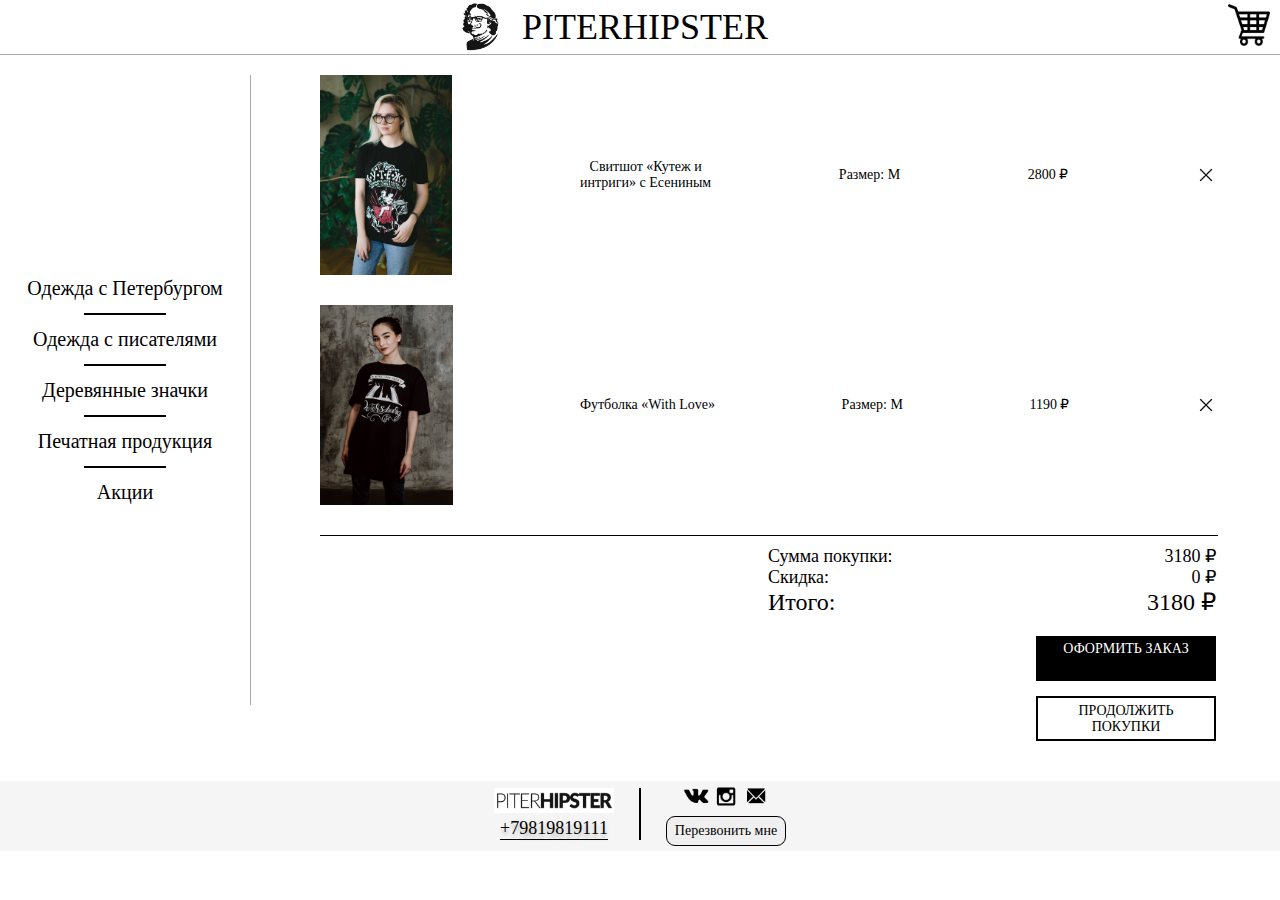
==== basket.html @ 9ec1bb3a "Загрузили файлы" ====
<!DOCTYPE html>
<html lang="ru">

  <head>
    <meta charset="utf-8">
    <meta name="viewport" content="width=device-width, initial-scale=1">
    <title>A+</title>
    
    <link rel="stylesheet" href="css/style_basket.css">
      <style>
            em { display: none; }
          body { background: url(img/desk.jpg) no-repeat;
               -moz-background-size: 100%; /* Firefox 3.6+ */
               -webkit-background-size: 100%; /* Safari 3.1+ и Chrome 4.0+ */
               -o-background-size: 100%; /* Opera 9.6+ */
               background-size: 100%; /* Современные браузеры */}
         
        </style>
  </head>
    <body>
        <header class="header">
            <div class="slide-win"><img src="image/Burger.png"></div>
            <div class="header__logo logo">
                <img src="image/photo_2019-10-30_20-50-35.jpg">
                <a class="need" href="index.html">PITER<p>HIPSTER</p></a>
            </div>
            <a href="basket.html" class="basket"><img src="image/shopping109.png"></a>
        </header>
        <article class="main">
            <div class="left-categories" id="left-categories">
                <nav class="fixed">
                    <div>
                        <a href="">Одежда с Петербургом</a>
                        <hr align="centre" width="80" size="2" color="black">
                        <a href="">Одежда с писателями</a>
                        <hr align="centre" width="80" size="2" color="black">
                        <a href="">Деревянные значки</a>
                        <hr align="centre" width="80" size="2" color="black">
                        <a href="">Печатная продукция</a>
                        <hr align="centre" width="80" size="2" color="black">
                        <a href="">Акции</a>
                    </div>
                </nav>
            </div>
            
        </article>
        <article class="main123">
            <div class="content">
                <div class="content__choice1 product_info">
                    <img src="image/top/_owpGHUhbQY.jpg">
                    <p id="product_name_1">Свитшот «Кутеж и <br> интриги» с Есениным</p>
                    <p id="product_size_1">Размер: M</p>
                    <p class="price" id="product_price_1">2800 ₽</p>
                    <div class="close_icon"><img src="image/close-icon.png"></div>
                </div>
                <div class="content__choice2 product_info">
                    <img src="image/top/JgRy_iKVtv4.jpg">
                    <p id="product_name_2">Футболка «With Love»</p>
                    <p id="product_size_2">Размер: M</p>
                    <p class="price" id="product_price_2">1190 ₽</p>
                    <div class="close_icon"><img src="image/close-icon.png"></div>    
                </div>
                <!--<div class="content__choice3 product_info"></div>
                <div class="content__choice4 product_info"></div>
                <div class="content__choice5 product_info"></div>
                <div class="content__choice6 product_info"></div>
                <div class="content__choice7 product_info"></div> -->
                <hr align="center" width="100%" size="1px" color="black">
                <div class="content__total">
                    <div class="content__sum">
                        <p>Сумма покупки:</p>
                        <p>3180 ₽</p>
                    </div>
                    <div class="content__discount">
                        <p>Скидка:</p>
                        <p>0 ₽</p>
                    </div>
                    <div class="content__finish">
                        <p>Итого:</p>
                        <p>3180 ₽</p>
                    </div>
                    <div class="order">
                        <button>ОФОРМИТЬ ЗАКАЗ</button>
                    </div>
                    <a href="indexV2.html" class="back">
                        <button>ПРОДОЛЖИТЬ ПОКУПКИ</button>
                    </a>
                </div>
            </div>
        </article>
            
            
        <article class="bottom">
            <div class="bottom__container">
                <div class="bottom__logo">
                    <div class="bottom__tel">
                        <img src="image/logo%20(1).png">
                        <span>+79819819111</span>
                    </div>
                    
                    <div class="contact-us">
                        <div>
                            <img src="image/2%201.png">
                            <img class="insta" src="image/insta%201.png">
                            <img src="image/1%20992.png">
                        </div>
                        <button href="#call">Перезвонить мне</button>
                    </div>
                </div>
            </div>
        </article>
         <script>
        const tmp = document.querySelector('.slide-win');
        tmp.addEventListener('click', function() {
            console.log('click!!!');
            const sidebar = document.querySelector('.left-categories');
            if(sidebar.classList.contains('show')) {
                sidebar.classList.remove('show');
            } else {
                sidebar.classList.add('show');
            }
            console.log(sidebar);
        })
        console.log('test', tmp);
      </script>  
    </body>
</html>
---- css/style_basket.css ----
* {
  padding: 0;
  margin: 0; }

.header {
  box-sizing: border-box;
  border-bottom: 1px darkgrey solid;
  display: flex;
  justify-content: space-between;
  align-items: center;
  margin-bottom: 20px; }
  .header .slide-win > img {
    width: 42px;
    height: 42px;
    box-sizing: border-box;
    margin-left: 10px;
    display: none; }
  .header .basket > img {
    height: 42px;
    width: 42px;
    box-sizing: border-box;
    margin-right: 10px; }
  .header .header__logo {
    display: flex;
    align-items: center;
    justify-content: center;
    text-decoration: none; }
    .header .header__logo img {
      width: 42px;
      box-sizing: border-box;
      z-index: -1;
      margin-right: 20px; }
    .header .header__logo a {
      display: flex;
      flex-wrap: nowrap;
      font-family: Roboto;
      font-style: normal;
      font-size: 36px;
      font-weight: 300;
      line-height: 42px;
      text-align: center;
      color: #000000;
      text-decoration: none; }
      .header .header__logo a p {
        font-family: Roboto;
        font-style: normal;
        font-size: 36px;
        font-weight: 500;
        line-height: 42px;
        text-align: center;
        color: #000000; }

.left-categories {
  position: fixed;
  left: 0;
  width: 250px;
  height: 70%;
  display: flex;
  z-index: 3;
  justify-content: center;
  align-items: center;
  background-color: white;
  background-color: white;
  border-right: 1px darkgrey solid; }

.fixed div {
  display: flex;
  flex-direction: column;
  align-items: center; }
  .fixed div a {
    font-family: Roboto;
    font-style: normal;
    font-size: 20px;
    font-weight: auto;
    line-height: 19px;
    text-align: center;
    color: #000000;
    text-decoration: none;
    /* identical to box height */
    margin-bottom: 15px;
    margin-top: 15px; }

.main123 {
  display: flex;
  justify-content: flex-end;
  margin-bottom: 40px; }

.content {
  width: 70%;
  display: flex;
  flex-direction: column;
  margin-right: 5%; }
  .content .close_icon {
    width: 20px;
    height: 20px;
    display: flex;
    justify-content: center;
    align-items: center; }
    .content .close_icon img {
      width: 100%;
      height: 100%; }
  .content .product_info {
    display: flex;
    justify-content: space-between;
    align-items: center;
    margin-bottom: 30px;
    width: 100%; }
    .content .product_info img {
      max-height: 200px; }
    .content .product_info p {
      font-family: Roboto;
      font-style: normal;
      font-size: 14px;
      font-weight: normal;
      line-height: 16px;
      text-align: center;
      color: #000000; }
    .content .product_info .price {
      font-family: Roboto;
      font-style: normal;
      font-size: 14px;
      font-weight: 500;
      line-height: 16px;
      text-align: center;
      color: #000000; }
  .content .content__total {
    margin-top: 10px;
    width: 100%;
    display: flex;
    justify-content: flex-start;
    align-items: flex-end;
    flex-direction: column; }
    .content .content__total p {
      font-family: Roboto;
      font-style: normal;
      font-size: 18px;
      font-weight: 500;
      line-height: 21px;
      text-align: center;
      color: #000000; }
    .content .content__total .content__sum {
      display: flex;
      justify-content: space-between;
      width: 50%; }
    .content .content__total .content__discount {
      display: flex;
      justify-content: space-between;
      width: 50%; }
    .content .content__total .content__finish {
      display: flex;
      justify-content: space-between;
      width: 50%;
      margin-bottom: 20px; }
      .content .content__total .content__finish p {
        font-family: Roboto;
        font-style: normal;
        font-size: 24px;
        font-weight: 500;
        line-height: 28px;
        text-align: center;
        color: #000000; }
    .content .content__total .order {
      width: 100%;
      display: flex;
      justify-content: flex-end; }
      .content .content__total .order button {
        display: flex;
        padding: 5px 20px;
        background: black;
        border: none;
        justify-content: center;
        text-decoration: none;
        width: 180px;
        height: 45px;
        font-family: Roboto;
        font-style: normal;
        font-size: 14px;
        font-weight: 500;
        line-height: 16px;
        text-align: center;
        color: white;
        margin-bottom: 15px; }
    .content .content__total .back {
      width: 100%;
      display: flex;
      justify-content: flex-end;
      text-decoration: none; }
      .content .content__total .back button {
        display: flex;
        padding: 5px 20px;
        background: white;
        justify-content: center;
        text-decoration: none;
        border: 2px solid black;
        width: 180px;
        height: 45px;
        font-family: Roboto;
        font-style: normal;
        font-size: 14px;
        font-weight: 500;
        line-height: 16px;
        text-align: center;
        color: black; }

.main .show {
  display: block;
  position: absolute;
  top: 70px; }

.bottom {
  min-height: 100%;
  padding-bottom: 5px;
  background: #F5F5F5; }

.bottom__container {
  display: flex;
  justify-content: center;
  align-items: center; }

.bottom__logo {
  display: flex;
  align-items: center;
  justify-content: center; }
  .bottom__logo span {
    font-family: Roboto;
    font-style: normal;
    font-size: 18px;
    font-weight: 200;
    line-height: 21px;
    text-align: center;
    color: #000000; }

.bottom__info {
  display: none; }

.bottom__tel {
  padding-right: 25px;
  margin-right: 25px;
  display: flex;
  flex-direction: column;
  align-items: center;
  border-right: 2px solid black; }
  .bottom__tel span {
    font-family: Roboto;
    font-style: normal;
    font-size: 18px;
    font-weight: 500;
    line-height: 21px;
    text-align: center;
    color: #000000;
    text-shadow: 0px 4px 4px rgba(0, 0, 0, 0.25);
    border-bottom: 1px black solid; }
  .bottom__tel img {
    width: 120px;
    height: 25px; }

.bottom__tel > img {
  margin-bottom: 5px; }

.contact-us {
  display: flex;
  flex-direction: column;
  align-items: center; }
  .contact-us img {
    width: 30px;
    height: 30px; }
  .contact-us .insta {
    height: 25px; }
  .contact-us button {
    border: 1px solid #000000;
    box-sizing: border-box;
    border-radius: 9px;
    font-family: Roboto;
    font-style: normal;
    font-size: 14px;
    font-weight: auto;
    line-height: 28px;
    text-align: center;
    color: #000000;
    /* identical to box height */
    width: 120px;
    height: 30px;
    text-align: center;
    vertical-align: text-bottom;
    color: #000000; }
  .contact-us button:hover {
    cursor: pointer; }

.contact-us > div {
  margin-bottom: 5px;
  display: flex;
  align-items: center; }

@media screen and (min-width: 801px) and (max-width: 1024px) {
  .left-categories {
    width: 225px; }

  .content {
    width: 65%;
    margin-right: 3%; } }
@media screen and (min-width: 501px) and (max-width: 800px) {
  .left-categories {
    position: absolute;
    left: 0;
    width: 100%;
    height: 300%;
    display: none;
    justify-content: center;
    text-align: center;
    background-color: white; }

  body > .header .slide-win img {
    display: block;
    width: 37px;
    height: 37px;
    margin-left: 10px; }

  .main123 {
    display: flex;
    justify-content: center;
    margin-bottom: 40px; }

  .content {
    width: 90%;
    padding-right: 5%;
    padding-left: 5%; }

  .content__total {
    align-items: center !important; }
    .content__total p {
      font-family: Roboto;
      font-style: normal;
      font-size: 18px;
      font-weight: 500;
      line-height: 21px;
      text-align: center;
      color: #000000; }
    .content__total .content__sum {
      width: 100% !important; }
    .content__total .content__discount {
      width: 100% !important; }
    .content__total .content__finish {
      width: 100% !important;
      margin-bottom: 20px; }
      .content__total .content__finish p {
        font-family: Roboto;
        font-style: normal;
        font-size: 24px;
        font-weight: 500;
        line-height: 28px;
        text-align: center;
        color: #000000; }
    .content__total .order {
      justify-content: center !important; }
      .content__total .order button {
        width: 450px !important;
        font-family: Roboto;
        font-style: normal;
        font-size: 14px;
        font-weight: 500;
        line-height: 16px;
        text-align: center;
        color: white; }
    .content__total .back {
      justify-content: center !important; }
      .content__total .back button {
        width: 450px !important;
        font-family: Roboto;
        font-style: normal;
        font-size: 14px;
        font-weight: 500;
        line-height: 16px;
        text-align: center;
        color: black; } }
@media screen and (min-width: 401px) and (max-width: 500px) {
  .header .header__logo > img + .need {
    display: flex;
    flex-wrap: nowrap;
    font-family: Roboto;
    font-style: normal;
    font-size: 18px;
    font-weight: 300;
    line-height: 21px;
    text-align: center;
    color: #000000;
    text-decoration: none; }
    .header .header__logo > img + .need p {
      font-family: Roboto;
      font-style: normal;
      font-size: 18px;
      font-weight: 500;
      line-height: 21px;
      text-align: center;
      color: #000000; }

  .product_info {
    display: flex;
    position: relative;
    flex-direction: column !important;
    justify-content: center !important;
    align-items: center;
    margin-bottom: 30px;
    width: 100%;
    height: 140px; }
    .product_info img {
      max-height: 140px !important;
      position: absolute;
      left: 0; }
    .product_info p {
      font-family: Roboto;
      font-style: normal;
      font-size: 14px;
      font-weight: normal;
      line-height: 16px;
      text-align: center;
      color: #000000; }
    .product_info .price {
      font-family: Roboto;
      font-style: normal;
      font-size: 14px;
      font-weight: 500;
      line-height: 16px;
      text-align: center;
      color: #000000; }
    .product_info .close_icon {
      position: absolute !important;
      right: 0 !important; }

  .left-categories {
    position: absolute;
    left: 0;
    width: 100%;
    height: 300%;
    display: none;
    justify-content: center;
    text-align: center;
    background-color: white; }

  body > .header .slide-win img {
    display: block;
    width: 37px;
    height: 37px;
    margin-left: 10px; }

  .main123 {
    display: flex;
    justify-content: center;
    margin-bottom: 40px; }

  .content {
    width: 90%;
    padding-right: 5%;
    padding-left: 5%;
    margin-right: 0; }

  .content__total {
    align-items: center !important; }
    .content__total p {
      font-family: Roboto;
      font-style: normal;
      font-size: 18px;
      font-weight: 500;
      line-height: 21px;
      text-align: center;
      color: #000000; }
    .content__total .content__sum {
      width: 100% !important; }
    .content__total .content__discount {
      width: 100% !important; }
    .content__total .content__finish {
      width: 100% !important;
      margin-bottom: 20px; }
      .content__total .content__finish p {
        font-family: Roboto;
        font-style: normal;
        font-size: 24px;
        font-weight: 500;
        line-height: 28px;
        text-align: center;
        color: #000000; }
    .content__total .order {
      justify-content: center !important; }
      .content__total .order button {
        width: 350px !important;
        font-family: Roboto;
        font-style: normal;
        font-size: 14px;
        font-weight: 500;
        line-height: 16px;
        text-align: center;
        color: white; }
    .content__total .back {
      justify-content: center !important; }
      .content__total .back button {
        width: 350px !important;
        font-family: Roboto;
        font-style: normal;
        font-size: 14px;
        font-weight: 500;
        line-height: 16px;
        text-align: center;
        color: black; } }
@media screen and (min-width: 329px) and (max-width: 400px) {
  .header .header__logo > img + .need {
    display: flex;
    flex-wrap: nowrap;
    font-family: Roboto;
    font-style: normal;
    font-size: 18px;
    font-weight: 300;
    line-height: 21px;
    text-align: center;
    color: #000000;
    text-decoration: none; }
    .header .header__logo > img + .need p {
      font-family: Roboto;
      font-style: normal;
      font-size: 18px;
      font-weight: 500;
      line-height: 21px;
      text-align: center;
      color: #000000; }

  .product_info {
    display: flex;
    position: relative;
    flex-direction: column !important;
    justify-content: center !important;
    align-items: center;
    margin-bottom: 30px;
    width: 100%;
    height: 140px; }
    .product_info img {
      max-height: 140px !important;
      position: absolute;
      left: 0; }
    .product_info p {
      font-family: Roboto;
      font-style: normal;
      font-size: 14px;
      font-weight: normal;
      line-height: 16px;
      text-align: center;
      color: #000000; }
    .product_info .price {
      font-family: Roboto;
      font-style: normal;
      font-size: 14px;
      font-weight: 500;
      line-height: 16px;
      text-align: center;
      color: #000000; }
    .product_info .close_icon {
      position: absolute !important;
      right: 0 !important; }

  .left-categories {
    position: absolute;
    left: 0;
    width: 100%;
    height: 300%;
    display: none;
    justify-content: center;
    text-align: center;
    background-color: white; }

  body > .header .slide-win img {
    display: block;
    width: 37px;
    height: 37px;
    margin-left: 10px; }

  .main123 {
    display: flex;
    justify-content: center;
    margin-bottom: 40px; }

  .content {
    width: 90%;
    padding-right: 5%;
    padding-left: 5%;
    margin-right: 0; }

  .content__total {
    align-items: center !important; }
    .content__total p {
      font-family: Roboto;
      font-style: normal;
      font-size: 18px;
      font-weight: 500;
      line-height: 21px;
      text-align: center;
      color: #000000; }
    .content__total .content__sum {
      width: 100% !important; }
    .content__total .content__discount {
      width: 100% !important; }
    .content__total .content__finish {
      width: 100% !important;
      margin-bottom: 20px; }
      .content__total .content__finish p {
        font-family: Roboto;
        font-style: normal;
        font-size: 24px;
        font-weight: 500;
        line-height: 28px;
        text-align: center;
        color: #000000; }
    .content__total .order {
      justify-content: center !important; }
      .content__total .order button {
        width: 350px !important;
        font-family: Roboto;
        font-style: normal;
        font-size: 14px;
        font-weight: 500;
        line-height: 16px;
        text-align: center;
        color: white; }
    .content__total .back {
      justify-content: center !important; }
      .content__total .back button {
        width: 350px !important;
        font-family: Roboto;
        font-style: normal;
        font-size: 14px;
        font-weight: 500;
        line-height: 16px;
        text-align: center;
        color: black; } }
@media screen and (min-width: 250px) and (max-width: 329px) {
  .header .header__logo > img + .need {
    display: flex;
    flex-wrap: nowrap;
    font-family: Roboto;
    font-style: normal;
    font-size: 18px;
    font-weight: 300;
    line-height: 21px;
    text-align: center;
    color: #000000;
    text-decoration: none; }
    .header .header__logo > img + .need p {
      font-family: Roboto;
      font-style: normal;
      font-size: 18px;
      font-weight: 500;
      line-height: 21px;
      text-align: center;
      color: #000000; }

  .product_info {
    display: flex;
    position: relative;
    flex-direction: column !important;
    justify-content: center !important;
    align-items: center;
    margin-bottom: 30px;
    width: 100%;
    height: 100px; }
    .product_info img {
      max-height: 100px !important;
      position: absolute;
      left: 0; }
    .product_info p {
      font-family: Roboto;
      font-style: normal;
      font-size: 14px;
      font-weight: normal;
      line-height: 16px;
      text-align: center;
      color: #000000; }
    .product_info .price {
      font-family: Roboto;
      font-style: normal;
      font-size: 14px;
      font-weight: 500;
      line-height: 16px;
      text-align: center;
      color: #000000; }
    .product_info .close_icon {
      position: absolute !important;
      right: 0 !important; }

  .left-categories {
    position: absolute;
    left: 0;
    width: 100%;
    height: 300%;
    display: none;
    justify-content: center;
    text-align: center;
    background-color: white; }

  body > .header .slide-win img {
    display: block;
    width: 37px;
    height: 37px;
    margin-left: 10px; }

  .main123 {
    display: flex;
    justify-content: center;
    margin-bottom: 40px; }

  .content {
    width: 90%;
    padding-right: 5%;
    padding-left: 5%;
    margin-right: 0; }

  .content__total {
    align-items: center !important; }
    .content__total p {
      font-family: Roboto;
      font-style: normal;
      font-size: 18px;
      font-weight: 500;
      line-height: 21px;
      text-align: center;
      color: #000000; }
    .content__total .content__sum {
      width: 100% !important; }
    .content__total .content__discount {
      width: 100% !important; }
    .content__total .content__finish {
      width: 100% !important;
      margin-bottom: 20px; }
      .content__total .content__finish p {
        font-family: Roboto;
        font-style: normal;
        font-size: 24px;
        font-weight: 500;
        line-height: 28px;
        text-align: center;
        color: #000000; }
    .content__total .order {
      justify-content: center !important; }
      .content__total .order button {
        width: 350px !important;
        font-family: Roboto;
        font-style: normal;
        font-size: 14px;
        font-weight: 500;
        line-height: 16px;
        text-align: center;
        color: white; }
    .content__total .back {
      justify-content: center !important; }
      .content__total .back button {
        width: 350px !important;
        font-family: Roboto;
        font-style: normal;
        font-size: 14px;
        font-weight: 500;
        line-height: 16px;
        text-align: center;
        color: black; } }
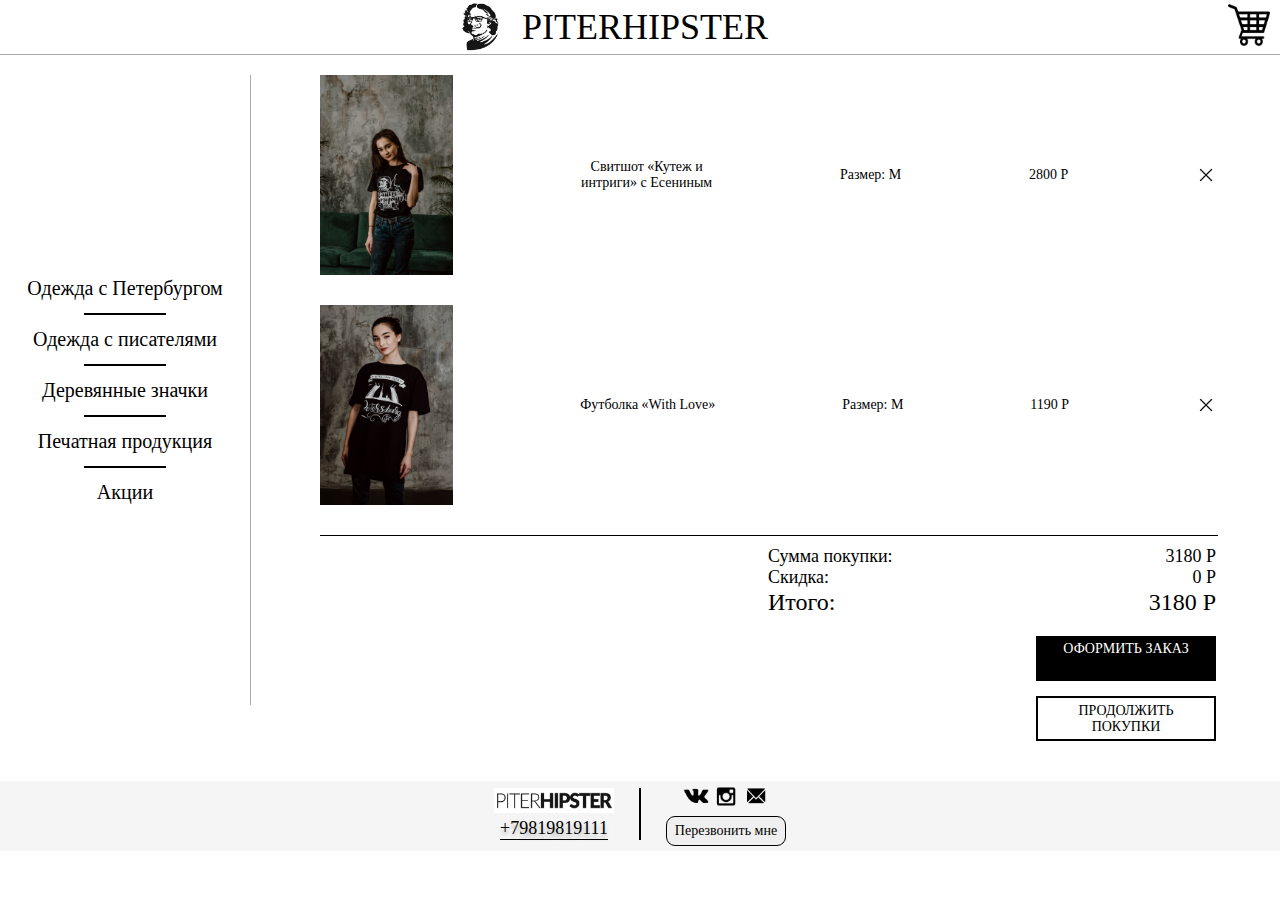
==== commit dba18ed9: "Папка Js, слайдер в products, валюта" ====
--- a/basket.html
+++ b/basket.html
@@ -4,7 +4,7 @@
   <head>
     <meta charset="utf-8">
     <meta name="viewport" content="width=device-width, initial-scale=1">
-    <title>A+</title>
+    <title>PiterHipster - корзина</title>
     
     <link rel="stylesheet" href="css/style_basket.css">
       <style>
@@ -22,7 +22,7 @@
             <div class="slide-win"><img src="image/Burger.png"></div>
             <div class="header__logo logo">
                 <img src="image/photo_2019-10-30_20-50-35.jpg">
-                <a class="need" href="index.html">PITER<p>HIPSTER</p></a>
+                <a class="need" href="indexV2.html">PITER<p>HIPSTER</p></a>
             </div>
             <a href="basket.html" class="basket"><img src="image/shopping109.png"></a>
         </header>
@@ -47,17 +47,17 @@
         <article class="main123">
             <div class="content">
                 <div class="content__choice1 product_info">
-                    <img src="image/top/_owpGHUhbQY.jpg">
+                    <img src="image/top/xJ3VEqkWMCw.jpg">
                     <p id="product_name_1">Свитшот «Кутеж и <br> интриги» с Есениным</p>
                     <p id="product_size_1">Размер: M</p>
-                    <p class="price" id="product_price_1">2800 ₽</p>
+                    <p class="price" id="product_price_1">2800 Р</p>
                     <div class="close_icon"><img src="image/close-icon.png"></div>
                 </div>
                 <div class="content__choice2 product_info">
                     <img src="image/top/JgRy_iKVtv4.jpg">
                     <p id="product_name_2">Футболка «With Love»</p>
                     <p id="product_size_2">Размер: M</p>
-                    <p class="price" id="product_price_2">1190 ₽</p>
+                    <p class="price" id="product_price_2">1190 Р</p>
                     <div class="close_icon"><img src="image/close-icon.png"></div>    
                 </div>
                 <!--<div class="content__choice3 product_info"></div>
@@ -69,15 +69,15 @@
                 <div class="content__total">
                     <div class="content__sum">
                         <p>Сумма покупки:</p>
-                        <p>3180 ₽</p>
+                        <p>3180 Р</p>
                     </div>
                     <div class="content__discount">
                         <p>Скидка:</p>
-                        <p>0 ₽</p>
+                        <p>0 Р</p>
                     </div>
                     <div class="content__finish">
                         <p>Итого:</p>
-                        <p>3180 ₽</p>
+                        <p>3180 Р</p>
                     </div>
                     <div class="order">
                         <button>ОФОРМИТЬ ЗАКАЗ</button>
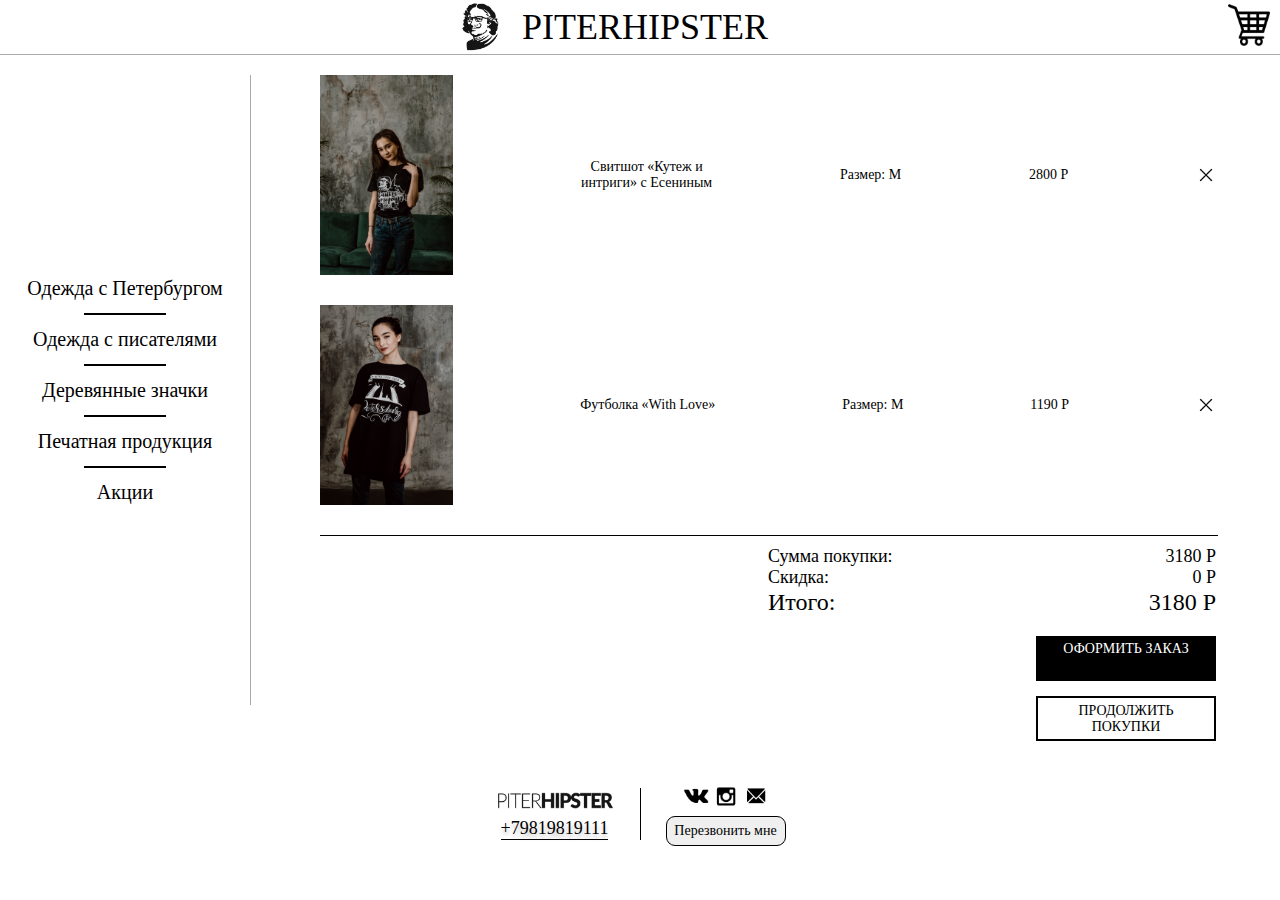
==== commit 616784b4: "шрифты обводка слайдер на главнойб" ====
--- a/basket.html
+++ b/basket.html
@@ -109,19 +109,6 @@
                 </div>
             </div>
         </article>
-         <script>
-        const tmp = document.querySelector('.slide-win');
-        tmp.addEventListener('click', function() {
-            console.log('click!!!');
-            const sidebar = document.querySelector('.left-categories');
-            if(sidebar.classList.contains('show')) {
-                sidebar.classList.remove('show');
-            } else {
-                sidebar.classList.add('show');
-            }
-            console.log(sidebar);
-        })
-        console.log('test', tmp);
-      </script>  
+         <script src="js/script.js"></script>  
     </body>
 </html>--- a/css/style_basket.css
+++ b/css/style_basket.css
@@ -1,3 +1,9 @@
+@charset "UTF-8";
+@font-face {
+  font-family: Roboto;
+  /* Гарнитура шрифта */
+  src: url(fonts/Roboto.ttf);
+  /* Путь к файлу со шрифтом */ }
 * {
   padding: 0;
   margin: 0; }
@@ -59,7 +65,6 @@
   z-index: 3;
   justify-content: center;
   align-items: center;
-  background-color: white;
   background-color: white;
   border-right: 1px darkgrey solid; }
 
@@ -210,7 +215,7 @@
 .bottom {
   min-height: 100%;
   padding-bottom: 5px;
-  background: #F5F5F5; }
+  background: white; }
 
 .bottom__container {
   display: flex;
@@ -239,7 +244,7 @@
   display: flex;
   flex-direction: column;
   align-items: center;
-  border-right: 2px solid black; }
+  border-right: 1px solid black; }
   .bottom__tel span {
     font-family: Roboto;
     font-style: normal;
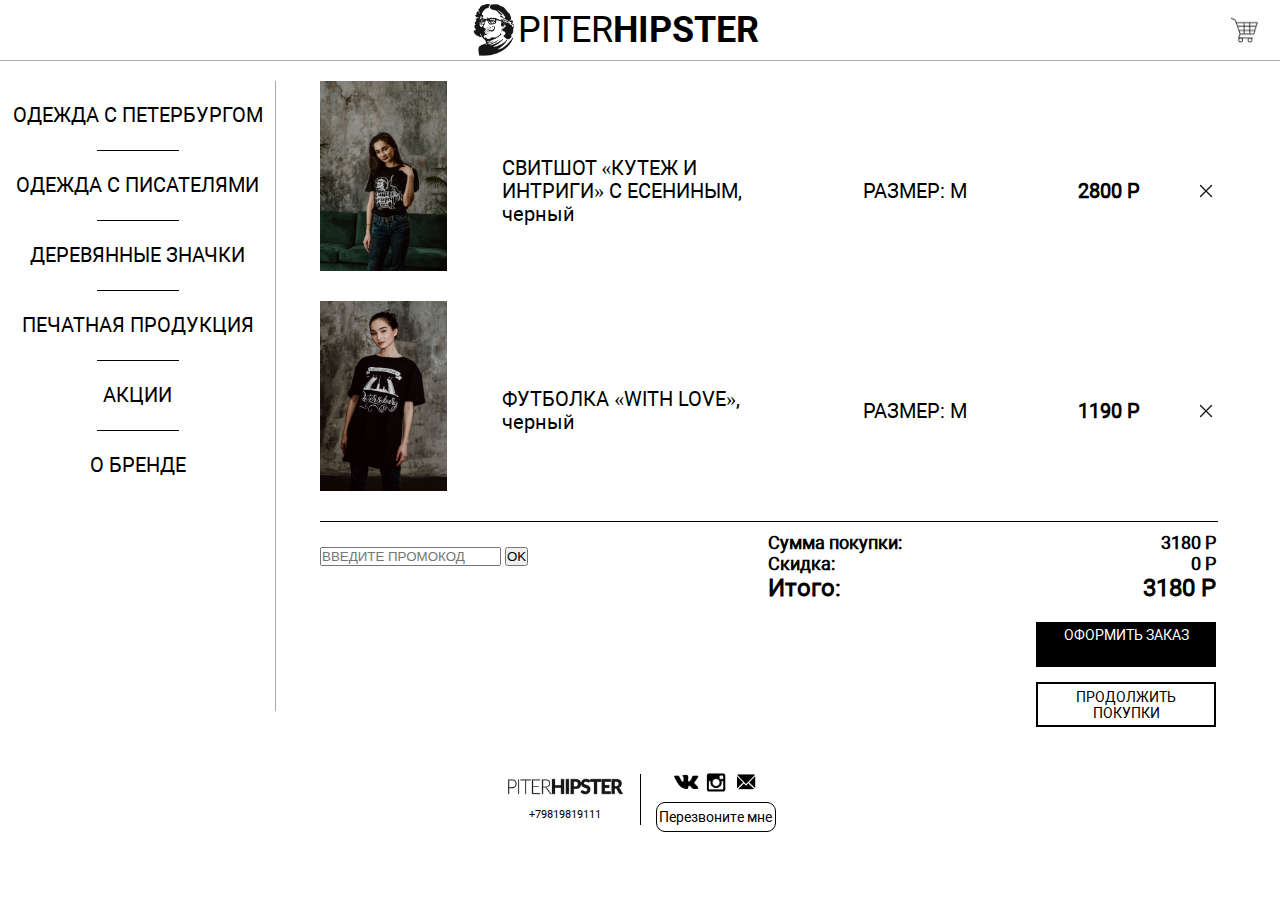
==== commit 4dfca4d7: "обновленная версия для мобилки" ====
--- a/basket.html
+++ b/basket.html
@@ -7,77 +7,74 @@
     <title>PiterHipster - корзина</title>
     
     <link rel="stylesheet" href="css/style_basket.css">
-      <style>
-            em { display: none; }
-          body { background: url(img/desk.jpg) no-repeat;
-               -moz-background-size: 100%; /* Firefox 3.6+ */
-               -webkit-background-size: 100%; /* Safari 3.1+ и Chrome 4.0+ */
-               -o-background-size: 100%; /* Opera 9.6+ */
-               background-size: 100%; /* Современные браузеры */}
-         
-        </style>
+     
   </head>
     <body>
         <header class="header">
             <div class="slide-win"><img src="image/Burger.png"></div>
             <div class="header__logo logo">
                 <img src="image/photo_2019-10-30_20-50-35.jpg">
-                <a class="need" href="indexV2.html">PITER<p>HIPSTER</p></a>
+                <a class="need" href="index.html"><span>PITER</span><span>HIPSTER</span></a>
             </div>
-            <a href="basket.html" class="basket"><img src="image/shopping109.png"></a>
+            <a href="basket.html" class="basket"><img src="image/shopping109.svg"></a>
         </header>
         <article class="main">
             <div class="left-categories" id="left-categories">
                 <nav class="fixed">
                     <div>
                         <a href="">Одежда с Петербургом</a>
-                        <hr align="centre" width="80" size="2" color="black">
+                        <hr align="centre" width="80" size="1" color="black">
                         <a href="">Одежда с писателями</a>
-                        <hr align="centre" width="80" size="2" color="black">
+                        <hr align="centre" width="80" size="1" color="black">
                         <a href="">Деревянные значки</a>
-                        <hr align="centre" width="80" size="2" color="black">
+                        <hr align="centre" width="80" size="1" color="black">
                         <a href="">Печатная продукция</a>
-                        <hr align="centre" width="80" size="2" color="black">
+                        <hr align="centre" width="80" size="1" color="black">
                         <a href="">Акции</a>
+                        <hr align="centre" width="80" size="1" color="black">
+                        <a href="">О бренде</a>
                     </div>
                 </nav>
             </div>
-            
         </article>
-        <article class="main123">
-            <div class="content">
-                <div class="content__choice1 product_info">
+        <main class="main123">
+            <article class="content">
+                <section class="content__choice1 product_info">
                     <img src="image/top/xJ3VEqkWMCw.jpg">
-                    <p id="product_name_1">Свитшот «Кутеж и <br> интриги» с Есениным</p>
+                    <div class="content__p">
+                    <p id="product_name_1">Свитшот «Кутеж и интриги» с Есениным<span>, черный</span></p>
                     <p id="product_size_1">Размер: M</p>
-                    <p class="price" id="product_price_1">2800 Р</p>
+                    <p class="price" id="product_price_1"><strong>2800 Р</strong></p>
+                    </div>
                     <div class="close_icon"><img src="image/close-icon.png"></div>
-                </div>
-                <div class="content__choice2 product_info">
+                </section>
+                <section class="content__choice2 product_info">
                     <img src="image/top/JgRy_iKVtv4.jpg">
-                    <p id="product_name_2">Футболка «With Love»</p>
+                    <div class="content__p">
+                    <p id="product_name_2">Футболка «With Love»<span>, черный</span></p>
                     <p id="product_size_2">Размер: M</p>
-                    <p class="price" id="product_price_2">1190 Р</p>
+                    <p class="price" id="product_price_2"><strong>1190 Р</strong></p>
+                    </div>
                     <div class="close_icon"><img src="image/close-icon.png"></div>    
-                </div>
+                </section>
                 <!--<div class="content__choice3 product_info"></div>
                 <div class="content__choice4 product_info"></div>
                 <div class="content__choice5 product_info"></div>
                 <div class="content__choice6 product_info"></div>
                 <div class="content__choice7 product_info"></div> -->
                 <hr align="center" width="100%" size="1px" color="black">
-                <div class="content__total">
+                <section class="content__total">
                     <div class="content__sum">
-                        <p>Сумма покупки:</p>
-                        <p>3180 Р</p>
+                        <p><strong>Сумма покупки:</strong></p>
+                        <p><strong>3180 Р</strong></p>
                     </div>
                     <div class="content__discount">
-                        <p>Скидка:</p>
-                        <p>0 Р</p>
+                        <p><strong>Скидка:</strong></p>
+                        <p><strong>0 Р</strong></p>
                     </div>
                     <div class="content__finish">
-                        <p>Итого:</p>
-                        <p>3180 Р</p>
+                        <p><strong>Итого:</strong></p>
+                        <p><strong>3180 Р</strong></p>
                     </div>
                     <div class="order">
                         <button>ОФОРМИТЬ ЗАКАЗ</button>
@@ -85,9 +82,15 @@
                     <a href="indexV2.html" class="back">
                         <button>ПРОДОЛЖИТЬ ПОКУПКИ</button>
                     </a>
-                </div>
-            </div>
-        </article>
+                    <div class="content__promocod">
+                        <form action="#" method="post">
+                            <input type="text" name="promocod" id="promo" placeholder="ВВЕДИТЕ ПРОМОКОД">
+                            <input class="style-btn" type="submit" value="OK">
+                        </form>
+                    </div>
+                </section>
+            </article>
+        </main>
             
             
         <article class="bottom">
@@ -95,7 +98,7 @@
                 <div class="bottom__logo">
                     <div class="bottom__tel">
                         <img src="image/logo%20(1).png">
-                        <span>+79819819111</span>
+                        <a href="tel:+1234567890">+79819819111</a>
                     </div>
                     
                     <div class="contact-us">
@@ -104,7 +107,7 @@
                             <img class="insta" src="image/insta%201.png">
                             <img src="image/1%20992.png">
                         </div>
-                        <button href="#call">Перезвонить мне</button>
+                        <button href="#call">Перезвоните мне</button>
                     </div>
                 </div>
             </div>
--- a/css/style_basket.css
+++ b/css/style_basket.css
@@ -2,12 +2,13 @@
 @font-face {
   font-family: Roboto;
   /* Гарнитура шрифта */
-  src: url(fonts/Roboto.ttf);
+  src: url(../fonts/Roboto.ttf);
   /* Путь к файлу со шрифтом */ }
-* {
-  padding: 0;
-  margin: 0; }
-
+@font-face {
+  font-family: Robotobold;
+  /* Гарнитура шрифта */
+  src: url(../fonts/Robotobold.ttf);
+  /* Путь к файлу со шрифтом */ }
 .header {
   box-sizing: border-box;
   border-bottom: 1px darkgrey solid;
@@ -15,58 +16,152 @@
   justify-content: space-between;
   align-items: center;
   margin-bottom: 20px; }
+  .header .header__logo img {
+    height: 60px; }
+  .header a {
+    font-family: Roboto;
+    font-style: normal;
+    font-size: 18px;
+    font-weight: 300;
+    line-height: 21px;
+    text-align: center;
+    color: #000000;
+    text-decoration: none; }
+    .header a span:last-child {
+      font-family: Robotobold;
+      font-weight: 500; }
   .header .slide-win > img {
-    width: 42px;
-    height: 42px;
+    display: block;
+    margin-left: 20px; }
+
+.basket > img {
+  height: 30px;
+  width: 30px;
+  box-sizing: border-box;
+  margin-right: 20px; }
+
+.header__logo {
+  display: flex;
+  align-items: center;
+  justify-content: center; }
+
+.bottom {
+  min-height: 100%;
+  padding-bottom: 5px;
+  background: white; }
+
+.bottom__container {
+  display: flex;
+  justify-content: center;
+  align-items: center;
+  min-width: 280px;
+  margin-left: auto;
+  margin-right: auto; }
+
+.bottom__logo {
+  display: flex;
+  height: 100%;
+  align-items: center;
+  justify-content: center; }
+  .bottom__logo a {
+    font-family: Roboto;
+    font-style: normal;
+    font-size: 11px;
+    font-weight: 200;
+    line-height: 21px;
+    text-align: center;
+    color: #000000;
+    text-decoration: none; }
+
+.bottom__info {
+  display: flex;
+  flex-direction: column;
+  align-items: center;
+  justify-content: center;
+  display: none; }
+  .bottom__info ul {
+    border: 0.3px solid #000000;
     box-sizing: border-box;
-    margin-left: 10px;
-    display: none; }
-  .header .basket > img {
-    height: 42px;
-    width: 42px;
+    list-style-type: none;
+    padding: 5px 15px; }
+    .bottom__info ul a {
+      text-decoration: none;
+      color: black; }
+
+.bottom__tel {
+  padding-right: 15px;
+  margin-right: 15px;
+  display: flex;
+  flex-direction: column;
+  align-items: center;
+  border-right: 1px solid black; }
+  .bottom__tel span {
+    font-family: Roboto;
+    font-style: normal;
+    font-size: 18px;
+    font-weight: 500;
+    line-height: 21px;
+    text-align: center;
+    color: #000000;
+    text-shadow: 0px 4px 4px rgba(0, 0, 0, 0.25);
+    border-bottom: 1px black solid; }
+  .bottom__tel img {
+    width: 120px;
+    height: 25px; }
+
+.bottom__tel > img {
+  margin-bottom: 5px; }
+
+.contact-us {
+  display: flex;
+  flex-direction: column;
+  align-items: center; }
+  .contact-us img {
+    width: 30px;
+    height: 30px; }
+  .contact-us .insta {
+    height: 25px; }
+  .contact-us button {
+    border: 1px solid #000000;
     box-sizing: border-box;
-    margin-right: 10px; }
-  .header .header__logo {
-    display: flex;
-    align-items: center;
-    justify-content: center;
-    text-decoration: none; }
-    .header .header__logo img {
-      width: 42px;
-      box-sizing: border-box;
-      z-index: -1;
-      margin-right: 20px; }
-    .header .header__logo a {
-      display: flex;
-      flex-wrap: nowrap;
-      font-family: Roboto;
-      font-style: normal;
-      font-size: 36px;
-      font-weight: 300;
-      line-height: 42px;
-      text-align: center;
-      color: #000000;
-      text-decoration: none; }
-      .header .header__logo a p {
-        font-family: Roboto;
-        font-style: normal;
-        font-size: 36px;
-        font-weight: 500;
-        line-height: 42px;
-        text-align: center;
-        color: #000000; }
+    border-radius: 9px;
+    font-family: Roboto;
+    font-style: normal;
+    font-size: 14px;
+    font-weight: auto;
+    line-height: 28px;
+    text-align: center;
+    color: #000000;
+    /* identical to box height */
+    width: 120px;
+    height: 30px;
+    text-align: center;
+    vertical-align: text-bottom;
+    color: #000000;
+    background-color: white; }
+  .contact-us button:hover {
+    cursor: pointer; }
+
+.contact-us > div {
+  margin-bottom: 5px;
+  display: flex;
+  align-items: center; }
+
+.slide-win img {
+  width: 30px;
+  height: 30px;
+  margin-left: 10px; }
 
 .left-categories {
   position: fixed;
   left: 0;
-  width: 250px;
-  height: 70%;
-  display: flex;
-  z-index: 3;
+  width: 100%;
+  height: 300%;
+  display: none;
   justify-content: center;
-  align-items: center;
+  text-align: center;
   background-color: white;
-  border-right: 1px darkgrey solid; }
+  z-index: 3; }
 
 .fixed div {
   display: flex;
@@ -81,9 +176,62 @@
     text-align: center;
     color: #000000;
     text-decoration: none;
+    text-transform: uppercase;
     /* identical to box height */
-    margin-bottom: 15px;
-    margin-top: 15px; }
+    margin-bottom: 27px;
+    margin-top: 27px; }
+
+.show1 {
+  z-index: 6 !important;
+  position: fixed !important;
+  width: 100% !important;
+  background-color: white; }
+
+.show2 {
+  z-index: 99 !important;
+  position: fixed;
+  bottom: 10px;
+  max-width: 100% !important;
+  width: 100% !important; }
+
+* {
+  padding: 0;
+  margin: 0; }
+
+.header .slide-win > img {
+  display: none; }
+
+.header a {
+  font-size: 36px; }
+
+.left-categories {
+  position: fixed;
+  left: 0;
+  width: 275px;
+  height: 70%;
+  display: flex;
+  justify-content: center;
+  align-items: flex-start;
+  background-color: white;
+  border-right: 1px darkgrey solid; }
+
+.fixed div {
+  display: flex;
+  flex-direction: column;
+  align-items: center;
+  justify-content: center; }
+  .fixed div a {
+    font-family: Roboto;
+    font-style: normal;
+    font-size: 20px;
+    font-weight: auto;
+    line-height: 19px;
+    text-align: center;
+    color: #000000;
+    text-decoration: none;
+    /* identical to box height */
+    margin-bottom: 25px;
+    margin-top: 25px; }
 
 .main123 {
   display: flex;
@@ -96,45 +244,18 @@
   flex-direction: column;
   margin-right: 5%; }
   .content .close_icon {
-    width: 20px;
-    height: 20px;
-    display: flex;
-    justify-content: center;
-    align-items: center; }
+    display: flex; }
     .content .close_icon img {
-      width: 100%;
-      height: 100%; }
-  .content .product_info {
-    display: flex;
-    justify-content: space-between;
-    align-items: center;
-    margin-bottom: 30px;
-    width: 100%; }
-    .content .product_info img {
-      max-height: 200px; }
-    .content .product_info p {
-      font-family: Roboto;
-      font-style: normal;
-      font-size: 14px;
-      font-weight: normal;
-      line-height: 16px;
-      text-align: center;
-      color: #000000; }
-    .content .product_info .price {
-      font-family: Roboto;
-      font-style: normal;
-      font-size: 14px;
-      font-weight: 500;
-      line-height: 16px;
-      text-align: center;
-      color: #000000; }
+      width: 20px;
+      height: 20px; }
   .content .content__total {
     margin-top: 10px;
     width: 100%;
     display: flex;
     justify-content: flex-start;
     align-items: flex-end;
-    flex-direction: column; }
+    flex-direction: column;
+    position: relative; }
     .content .content__total p {
       font-family: Roboto;
       font-style: normal;
@@ -207,103 +328,76 @@
         text-align: center;
         color: black; }
 
+.product_info {
+  display: flex;
+  width: 100%;
+  justify-content: space-between;
+  align-items: center; }
+  .product_info .content__p {
+    width: 100%;
+    display: flex;
+    justify-content: space-around;
+    align-items: center; }
+    .product_info .content__p p {
+      font-family: Roboto;
+      font-style: normal;
+      font-weight: normal;
+      font-size: 20px;
+      line-height: 23px;
+      max-width: 250px;
+      text-transform: uppercase; }
+    .product_info .content__p span {
+      text-transform: lowercase; }
+
+.product_info > img {
+  height: 190px;
+  margin-bottom: 30px; }
+
 .main .show {
   display: block;
+  position: fixed;
+  top: 61px;
+  height: 100%; }
+
+.content__promocod {
   position: absolute;
-  top: 70px; }
-
-.bottom {
-  min-height: 100%;
-  padding-bottom: 5px;
-  background: white; }
-
-.bottom__container {
-  display: flex;
-  justify-content: center;
-  align-items: center; }
-
-.bottom__logo {
-  display: flex;
-  align-items: center;
-  justify-content: center; }
-  .bottom__logo span {
-    font-family: Roboto;
-    font-style: normal;
-    font-size: 18px;
-    font-weight: 200;
-    line-height: 21px;
-    text-align: center;
-    color: #000000; }
-
-.bottom__info {
-  display: none; }
-
-.bottom__tel {
-  padding-right: 25px;
-  margin-right: 25px;
-  display: flex;
-  flex-direction: column;
-  align-items: center;
-  border-right: 1px solid black; }
-  .bottom__tel span {
-    font-family: Roboto;
-    font-style: normal;
-    font-size: 18px;
-    font-weight: 500;
-    line-height: 21px;
-    text-align: center;
-    color: #000000;
-    text-shadow: 0px 4px 4px rgba(0, 0, 0, 0.25);
-    border-bottom: 1px black solid; }
-  .bottom__tel img {
-    width: 120px;
-    height: 25px; }
-
-.bottom__tel > img {
-  margin-bottom: 5px; }
-
-.contact-us {
-  display: flex;
-  flex-direction: column;
-  align-items: center; }
-  .contact-us img {
-    width: 30px;
-    height: 30px; }
-  .contact-us .insta {
-    height: 25px; }
-  .contact-us button {
-    border: 1px solid #000000;
-    box-sizing: border-box;
-    border-radius: 9px;
-    font-family: Roboto;
-    font-style: normal;
-    font-size: 14px;
-    font-weight: auto;
-    line-height: 28px;
-    text-align: center;
-    color: #000000;
-    /* identical to box height */
-    width: 120px;
-    height: 30px;
-    text-align: center;
-    vertical-align: text-bottom;
-    color: #000000; }
-  .contact-us button:hover {
-    cursor: pointer; }
-
-.contact-us > div {
-  margin-bottom: 5px;
-  display: flex;
-  align-items: center; }
-
-@media screen and (min-width: 801px) and (max-width: 1024px) {
-  .left-categories {
+  left: 0;
+  top: 15px; }
+
+@media screen and (min-width: 801px) and (max-width: 1240px) {
+  .main .left-categories {
     width: 225px; }
+    .main .left-categories div a {
+      font-size: 15px;
+      line-height: 18px; }
 
   .content {
     width: 65%;
-    margin-right: 3%; } }
+    margin-right: 3%; }
+
+  .product_info {
+    display: flex;
+    width: 100%;
+    justify-content: space-between;
+    align-items: center; }
+    .product_info .content__p p {
+      font-size: 15px;
+      line-height: 18px;
+      max-width: 250px;
+      text-transform: uppercase; }
+    .product_info .content__p span {
+      text-transform: lowercase; } }
 @media screen and (min-width: 501px) and (max-width: 800px) {
+  .content__promocod {
+    display: none; }
+
+  .header .slide-win > img {
+    display: block; }
+
+  .product_info > img {
+    height: 140px;
+    margin-bottom: 20px; }
+
   .left-categories {
     position: absolute;
     left: 0;
@@ -314,12 +408,6 @@
     text-align: center;
     background-color: white; }
 
-  body > .header .slide-win img {
-    display: block;
-    width: 37px;
-    height: 37px;
-    margin-left: 10px; }
-
   .main123 {
     display: flex;
     justify-content: center;
@@ -329,6 +417,14 @@
     width: 90%;
     padding-right: 5%;
     padding-left: 5%; }
+
+  .product_info .content__p {
+    flex-direction: column;
+    justify-content: center; }
+    .product_info .content__p p {
+      font-size: 12px;
+      line-height: 14px;
+      width: 250px; }
 
   .content__total {
     align-items: center !important; }
@@ -378,58 +474,26 @@
         text-align: center;
         color: black; } }
 @media screen and (min-width: 401px) and (max-width: 500px) {
-  .header .header__logo > img + .need {
-    display: flex;
-    flex-wrap: nowrap;
-    font-family: Roboto;
-    font-style: normal;
-    font-size: 18px;
-    font-weight: 300;
-    line-height: 21px;
-    text-align: center;
-    color: #000000;
-    text-decoration: none; }
-    .header .header__logo > img + .need p {
-      font-family: Roboto;
-      font-style: normal;
-      font-size: 18px;
-      font-weight: 500;
-      line-height: 21px;
-      text-align: center;
-      color: #000000; }
-
-  .product_info {
-    display: flex;
-    position: relative;
-    flex-direction: column !important;
-    justify-content: center !important;
-    align-items: center;
-    margin-bottom: 30px;
-    width: 100%;
-    height: 140px; }
-    .product_info img {
-      max-height: 140px !important;
-      position: absolute;
-      left: 0; }
-    .product_info p {
-      font-family: Roboto;
-      font-style: normal;
-      font-size: 14px;
-      font-weight: normal;
-      line-height: 16px;
-      text-align: center;
-      color: #000000; }
-    .product_info .price {
-      font-family: Roboto;
-      font-style: normal;
-      font-size: 14px;
-      font-weight: 500;
-      line-height: 16px;
-      text-align: center;
-      color: #000000; }
-    .product_info .close_icon {
-      position: absolute !important;
-      right: 0 !important; }
+  .content__promocod {
+    display: none; }
+
+  .header .slide-win > img {
+    display: block; }
+
+  .product_info > img {
+    height: 140px;
+    margin-bottom: 20px; }
+
+  .header a {
+    font-size: 25px; }
+
+  .product_info .content__p {
+    flex-direction: column;
+    justify-content: center; }
+    .product_info .content__p p {
+      font-size: 12px;
+      line-height: 14px;
+      width: 175px; }
 
   .left-categories {
     position: absolute;
@@ -440,12 +504,6 @@
     justify-content: center;
     text-align: center;
     background-color: white; }
-
-  body > .header .slide-win img {
-    display: block;
-    width: 37px;
-    height: 37px;
-    margin-left: 10px; }
 
   .main123 {
     display: flex;
@@ -504,60 +562,32 @@
         font-weight: 500;
         line-height: 16px;
         text-align: center;
-        color: black; } }
+        color: black; }
+
+  .fixed div a {
+    margin-bottom: 35px;
+    margin-top: 35px; } }
 @media screen and (min-width: 329px) and (max-width: 400px) {
-  .header .header__logo > img + .need {
-    display: flex;
-    flex-wrap: nowrap;
-    font-family: Roboto;
-    font-style: normal;
-    font-size: 18px;
-    font-weight: 300;
-    line-height: 21px;
-    text-align: center;
-    color: #000000;
-    text-decoration: none; }
-    .header .header__logo > img + .need p {
-      font-family: Roboto;
-      font-style: normal;
-      font-size: 18px;
-      font-weight: 500;
-      line-height: 21px;
-      text-align: center;
-      color: #000000; }
-
-  .product_info {
-    display: flex;
-    position: relative;
-    flex-direction: column !important;
-    justify-content: center !important;
-    align-items: center;
-    margin-bottom: 30px;
-    width: 100%;
-    height: 140px; }
-    .product_info img {
-      max-height: 140px !important;
-      position: absolute;
-      left: 0; }
-    .product_info p {
-      font-family: Roboto;
-      font-style: normal;
-      font-size: 14px;
-      font-weight: normal;
-      line-height: 16px;
-      text-align: center;
-      color: #000000; }
-    .product_info .price {
-      font-family: Roboto;
-      font-style: normal;
-      font-size: 14px;
-      font-weight: 500;
-      line-height: 16px;
-      text-align: center;
-      color: #000000; }
-    .product_info .close_icon {
-      position: absolute !important;
-      right: 0 !important; }
+  .header a {
+    font-size: 20px; }
+
+  .header .slide-win > img {
+    display: block; }
+
+  .content__promocod {
+    display: none; }
+
+  .product_info > img {
+    height: 140px;
+    margin-bottom: 20px; }
+
+  .product_info .content__p {
+    flex-direction: column;
+    justify-content: center; }
+    .product_info .content__p p {
+      font-size: 12px;
+      line-height: 14px;
+      width: 150px; }
 
   .left-categories {
     position: absolute;
@@ -568,12 +598,6 @@
     justify-content: center;
     text-align: center;
     background-color: white; }
-
-  body > .header .slide-win img {
-    display: block;
-    width: 37px;
-    height: 37px;
-    margin-left: 10px; }
 
   .main123 {
     display: flex;
@@ -632,60 +656,32 @@
         font-weight: 500;
         line-height: 16px;
         text-align: center;
-        color: black; } }
+        color: black; }
+
+  .fixed div a {
+    margin-bottom: 27px;
+    margin-top: 27px; } }
 @media screen and (min-width: 250px) and (max-width: 329px) {
-  .header .header__logo > img + .need {
-    display: flex;
-    flex-wrap: nowrap;
-    font-family: Roboto;
-    font-style: normal;
-    font-size: 18px;
-    font-weight: 300;
-    line-height: 21px;
-    text-align: center;
-    color: #000000;
-    text-decoration: none; }
-    .header .header__logo > img + .need p {
-      font-family: Roboto;
-      font-style: normal;
-      font-size: 18px;
-      font-weight: 500;
-      line-height: 21px;
-      text-align: center;
-      color: #000000; }
-
-  .product_info {
-    display: flex;
-    position: relative;
-    flex-direction: column !important;
-    justify-content: center !important;
-    align-items: center;
-    margin-bottom: 30px;
-    width: 100%;
-    height: 100px; }
-    .product_info img {
-      max-height: 100px !important;
-      position: absolute;
-      left: 0; }
-    .product_info p {
-      font-family: Roboto;
-      font-style: normal;
-      font-size: 14px;
-      font-weight: normal;
-      line-height: 16px;
-      text-align: center;
-      color: #000000; }
-    .product_info .price {
-      font-family: Roboto;
-      font-style: normal;
-      font-size: 14px;
-      font-weight: 500;
-      line-height: 16px;
-      text-align: center;
-      color: #000000; }
-    .product_info .close_icon {
-      position: absolute !important;
-      right: 0 !important; }
+  .header a {
+    font-size: 20px; }
+
+  .header .slide-win > img {
+    display: block; }
+
+  .content__promocod {
+    display: none; }
+
+  .product_info > img {
+    height: 140px;
+    margin-bottom: 20px; }
+
+  .product_info .content__p {
+    flex-direction: column;
+    justify-content: center; }
+    .product_info .content__p p {
+      font-size: 10px;
+      line-height: 12px;
+      width: 125px; }
 
   .left-categories {
     position: absolute;
@@ -696,12 +692,6 @@
     justify-content: center;
     text-align: center;
     background-color: white; }
-
-  body > .header .slide-win img {
-    display: block;
-    width: 37px;
-    height: 37px;
-    margin-left: 10px; }
 
   .main123 {
     display: flex;
@@ -760,4 +750,8 @@
         font-weight: 500;
         line-height: 16px;
         text-align: center;
-        color: black; } }
+        color: black; }
+
+  .fixed div a {
+    margin-bottom: 20px;
+    margin-top: 20px; } }
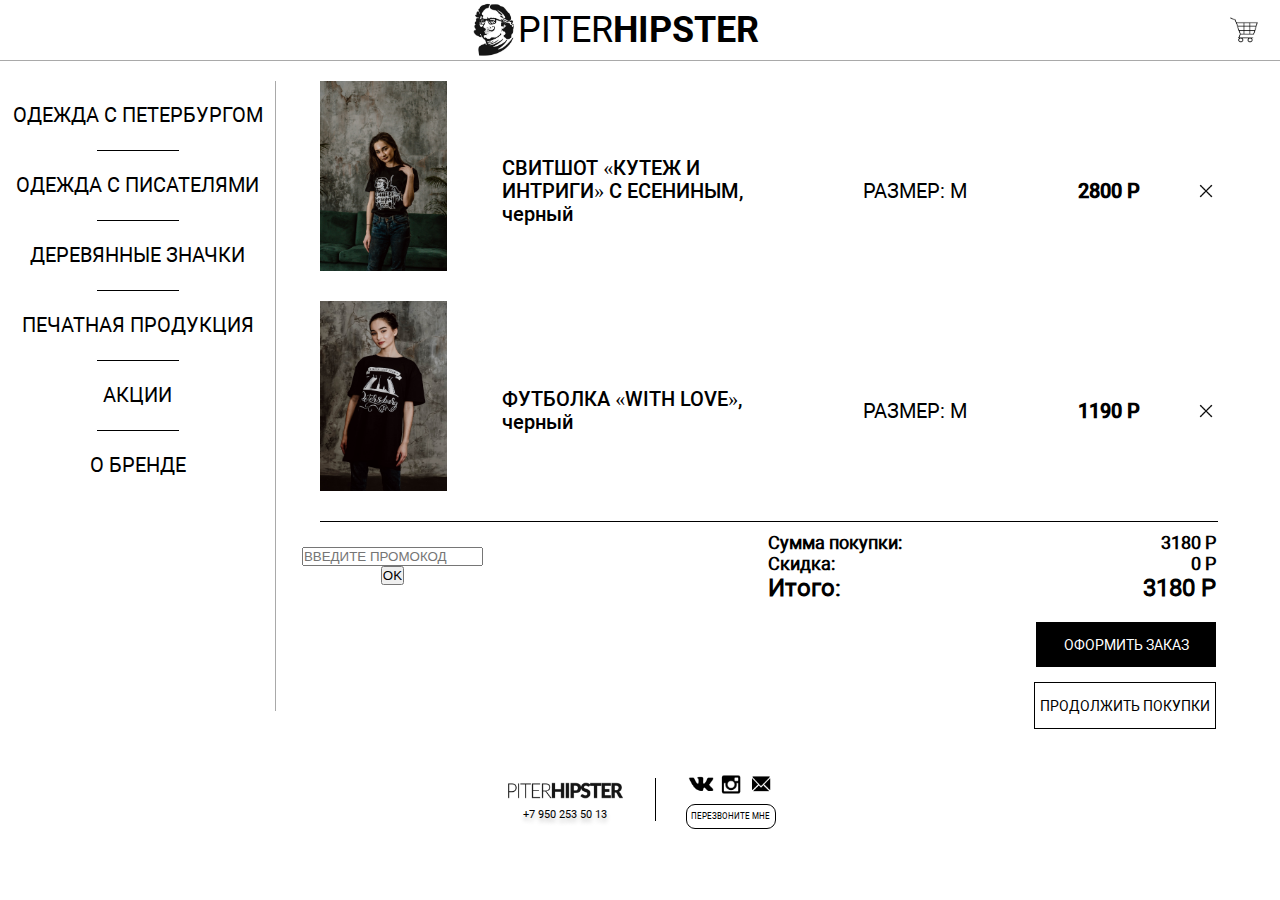
==== commit 822812ab: "исправлены все замечания, моб. версия" ====
--- a/basket.html
+++ b/basket.html
@@ -16,7 +16,7 @@
                 <img src="image/photo_2019-10-30_20-50-35.jpg">
                 <a class="need" href="index.html"><span>PITER</span><span>HIPSTER</span></a>
             </div>
-            <a href="basket.html" class="basket"><img src="image/shopping109.svg"></a>
+            <a href="basket.html" class="basket"><img src="image/shopping109.png"></a>
         </header>
         <article class="main">
             <div class="left-categories" id="left-categories">
@@ -43,7 +43,7 @@
                     <img src="image/top/xJ3VEqkWMCw.jpg">
                     <div class="content__p">
                     <p id="product_name_1">Свитшот «Кутеж и интриги» с Есениным<span>, черный</span></p>
-                    <p id="product_size_1">Размер: M</p>
+                    <p class="roboto" id="product_size_1">Размер: M</p>
                     <p class="price" id="product_price_1"><strong>2800 Р</strong></p>
                     </div>
                     <div class="close_icon"><img src="image/close-icon.png"></div>
@@ -52,10 +52,10 @@
                     <img src="image/top/JgRy_iKVtv4.jpg">
                     <div class="content__p">
                     <p id="product_name_2">Футболка «With Love»<span>, черный</span></p>
-                    <p id="product_size_2">Размер: M</p>
+                    <p class="roboto" id="product_size_2">Размер: M</p>
                     <p class="price" id="product_price_2"><strong>1190 Р</strong></p>
                     </div>
-                    <div class="close_icon"><img src="image/close-icon.png"></div>    
+                    <div class="close_icon"><img src="image/close-icon.png"></div>
                 </section>
                 <!--<div class="content__choice3 product_info"></div>
                 <div class="content__choice4 product_info"></div>
@@ -77,10 +77,10 @@
                         <p><strong>3180 Р</strong></p>
                     </div>
                     <div class="order">
-                        <button>ОФОРМИТЬ ЗАКАЗ</button>
+                        <a>ОФОРМИТЬ ЗАКАЗ</a>
                     </div>
-                    <a href="indexV2.html" class="back">
-                        <button>ПРОДОЛЖИТЬ ПОКУПКИ</button>
+                    <a href="index.html" class="back">
+                        <div>ПРОДОЛЖИТЬ ПОКУПКИ</div>
                     </a>
                     <div class="content__promocod">
                         <form action="#" method="post">
@@ -93,12 +93,22 @@
         </main>
             
             
-        <article class="bottom">
+        <footer class="bottom">
+            <div class="feedback feedbackall"></div>
+            <section class="feedback__form feedbackall">
+                <h2>ОБРАТНЫЙ ЗВОНОК</h2>
+                <img class="close" src="image/close-icon.png">
+                <form action="#" method="post">
+                    <label>КАК ВАС ЗОВУТ?<input type="text" name="name" id="name"></label>
+                    <label>ВАШ ТЕЛЕФОН<input type="text" name="tel" id="tel"></label>
+                    <input class="style-btn1" type="submit" value="ЗАКАЗАТЬ ЗВОНОК">
+                </form>
+            </section>
             <div class="bottom__container">
                 <div class="bottom__logo">
                     <div class="bottom__tel">
                         <img src="image/logo%20(1).png">
-                        <a href="tel:+1234567890">+79819819111</a>
+                        <a href="tel:+79502535013">+7 950 253 50 13</a>
                     </div>
                     
                     <div class="contact-us">
@@ -107,11 +117,11 @@
                             <img class="insta" src="image/insta%201.png">
                             <img src="image/1%20992.png">
                         </div>
-                        <button href="#call">Перезвоните мне</button>
+                        <button class="java" href="#call">Перезвоните мне</button>
                     </div>
                 </div>
             </div>
-        </article>
+        </footer>
          <script src="js/script.js"></script>  
     </body>
 </html>--- a/css/style_basket.css
+++ b/css/style_basket.css
@@ -9,6 +9,11 @@
   /* Гарнитура шрифта */
   src: url(../fonts/Robotobold.ttf);
   /* Путь к файлу со шрифтом */ }
+@font-face {
+  font-family: Robotomedium;
+  /* Гарнитура шрифта */
+  src: url(../fonts/Robotomedium.ttf);
+  /* Путь к файлу со шрифтом */ }
 .header {
   box-sizing: border-box;
   border-bottom: 1px darkgrey solid;
@@ -45,10 +50,98 @@
   align-items: center;
   justify-content: center; }
 
+.feedback {
+  position: fixed;
+  top: 0;
+  left: 0;
+  height: 100%;
+  width: 100%;
+  opacity: 0.9;
+  z-index: 100;
+  background-color: black;
+  display: none; }
+
+.feedback__form {
+  position: fixed;
+  top: 50%;
+  margin-top: -25%;
+  width: 100%;
+  height: 230px;
+  background-color: #F5F5F5;
+  z-index: 101;
+  display: flex;
+  flex-direction: column;
+  justify-content: center;
+  align-items: center;
+  display: none; }
+  .feedback__form h2 {
+    font-family: Roboto;
+    font-style: normal;
+    font-size: 16px;
+    font-weight: 500;
+    line-height: 19px;
+    text-align: center;
+    color: #000000;
+    font-family: Robotobold;
+    margin-bottom: 10px; }
+  .feedback__form img {
+    position: absolute;
+    top: 10px;
+    right: 10px;
+    width: 20px; }
+
+form {
+  display: flex;
+  flex-direction: column;
+  justify-content: center;
+  align-items: center;
+  width: 80%; }
+  form label {
+    width: 100%;
+    display: flex;
+    flex-direction: column;
+    align-items: flex-start;
+    margin-bottom: 10px;
+    font-family: Roboto;
+    font-style: normal;
+    font-size: 14px;
+    font-weight: normal;
+    line-height: 16px;
+    text-align: center;
+    color: #000000; }
+    form label input {
+      margin-top: 10px;
+      width: 100%;
+      height: 25px;
+      background: #F5F5F5;
+      text-shadow: none;
+      box-shadow: none;
+      border-style: none;
+      border: 0.5px solid #000000;
+      box-sizing: border-box; }
+  form .style-btn1 {
+    display: block;
+    background: black;
+    height: 25px;
+    width: 100%;
+    border-style: none;
+    font-family: Roboto;
+    font-style: normal;
+    font-size: 14px;
+    font-weight: normal;
+    line-height: 20px;
+    text-align: center;
+    color: #000000;
+    color: white;
+    margin-top: 10px; }
+
+.showz {
+  display: flex !important; }
+
 .bottom {
   min-height: 100%;
-  padding-bottom: 5px;
-  background: white; }
+  background: white;
+  margin-bottom: 20px; }
 
 .bottom__container {
   display: flex;
@@ -67,11 +160,12 @@
     font-family: Roboto;
     font-style: normal;
     font-size: 11px;
-    font-weight: 200;
-    line-height: 21px;
+    font-weight: 300;
+    line-height: 13px;
     text-align: center;
     color: #000000;
-    text-decoration: none; }
+    text-decoration: none;
+    text-shadow: 0px 4px 4px rgba(0, 0, 0, 0.25); }
 
 .bottom__info {
   display: flex;
@@ -89,22 +183,12 @@
       color: black; }
 
 .bottom__tel {
-  padding-right: 15px;
-  margin-right: 15px;
+  padding-right: 30px;
+  margin-right: 30px;
   display: flex;
   flex-direction: column;
   align-items: center;
   border-right: 1px solid black; }
-  .bottom__tel span {
-    font-family: Roboto;
-    font-style: normal;
-    font-size: 18px;
-    font-weight: 500;
-    line-height: 21px;
-    text-align: center;
-    color: #000000;
-    text-shadow: 0px 4px 4px rgba(0, 0, 0, 0.25);
-    border-bottom: 1px black solid; }
   .bottom__tel img {
     width: 120px;
     height: 25px; }
@@ -127,18 +211,19 @@
     border-radius: 9px;
     font-family: Roboto;
     font-style: normal;
-    font-size: 14px;
+    font-size: 8px;
     font-weight: auto;
-    line-height: 28px;
+    line-height: 8px;
     text-align: center;
     color: #000000;
     /* identical to box height */
-    width: 120px;
-    height: 30px;
+    width: 90px;
+    height: 25px;
     text-align: center;
     vertical-align: text-bottom;
     color: #000000;
-    background-color: white; }
+    background-color: white;
+    text-transform: uppercase; }
   .contact-us button:hover {
     cursor: pointer; }
 
@@ -289,12 +374,12 @@
       width: 100%;
       display: flex;
       justify-content: flex-end; }
-      .content .content__total .order button {
+      .content .content__total .order a {
         display: flex;
-        padding: 5px 20px;
         background: black;
         border: none;
         justify-content: center;
+        align-items: center;
         text-decoration: none;
         width: 180px;
         height: 45px;
@@ -311,13 +396,13 @@
       display: flex;
       justify-content: flex-end;
       text-decoration: none; }
-      .content .content__total .back button {
+      .content .content__total .back div {
         display: flex;
-        padding: 5px 20px;
         background: white;
         justify-content: center;
+        align-items: center;
         text-decoration: none;
-        border: 2px solid black;
+        border: 1px solid black;
         width: 180px;
         height: 45px;
         font-family: Roboto;
@@ -339,13 +424,15 @@
     justify-content: space-around;
     align-items: center; }
     .product_info .content__p p {
-      font-family: Roboto;
+      font-family: Robotomedium;
       font-style: normal;
       font-weight: normal;
       font-size: 20px;
       line-height: 23px;
       max-width: 250px;
       text-transform: uppercase; }
+    .product_info .content__p .roboto {
+      font-family: Roboto; }
     .product_info .content__p span {
       text-transform: lowercase; }
 
@@ -453,7 +540,7 @@
         color: #000000; }
     .content__total .order {
       justify-content: center !important; }
-      .content__total .order button {
+      .content__total .order a {
         width: 450px !important;
         font-family: Roboto;
         font-style: normal;
@@ -464,7 +551,7 @@
         color: white; }
     .content__total .back {
       justify-content: center !important; }
-      .content__total .back button {
+      .content__total .back div {
         width: 450px !important;
         font-family: Roboto;
         font-style: normal;
@@ -543,7 +630,7 @@
         color: #000000; }
     .content__total .order {
       justify-content: center !important; }
-      .content__total .order button {
+      .content__total .order a {
         width: 350px !important;
         font-family: Roboto;
         font-style: normal;
@@ -554,7 +641,7 @@
         color: white; }
     .content__total .back {
       justify-content: center !important; }
-      .content__total .back button {
+      .content__total .back div {
         width: 350px !important;
         font-family: Roboto;
         font-style: normal;
@@ -637,7 +724,7 @@
         color: #000000; }
     .content__total .order {
       justify-content: center !important; }
-      .content__total .order button {
+      .content__total .order a {
         width: 350px !important;
         font-family: Roboto;
         font-style: normal;
@@ -648,7 +735,7 @@
         color: white; }
     .content__total .back {
       justify-content: center !important; }
-      .content__total .back button {
+      .content__total .back div {
         width: 350px !important;
         font-family: Roboto;
         font-style: normal;
@@ -731,7 +818,7 @@
         color: #000000; }
     .content__total .order {
       justify-content: center !important; }
-      .content__total .order button {
+      .content__total .order a {
         width: 350px !important;
         font-family: Roboto;
         font-style: normal;
@@ -742,7 +829,7 @@
         color: white; }
     .content__total .back {
       justify-content: center !important; }
-      .content__total .back button {
+      .content__total .back div {
         width: 350px !important;
         font-family: Roboto;
         font-style: normal;
@@ -753,5 +840,5 @@
         color: black; }
 
   .fixed div a {
-    margin-bottom: 20px;
-    margin-top: 20px; } }
+    margin-bottom: 15px;
+    margin-top: 15px; } }
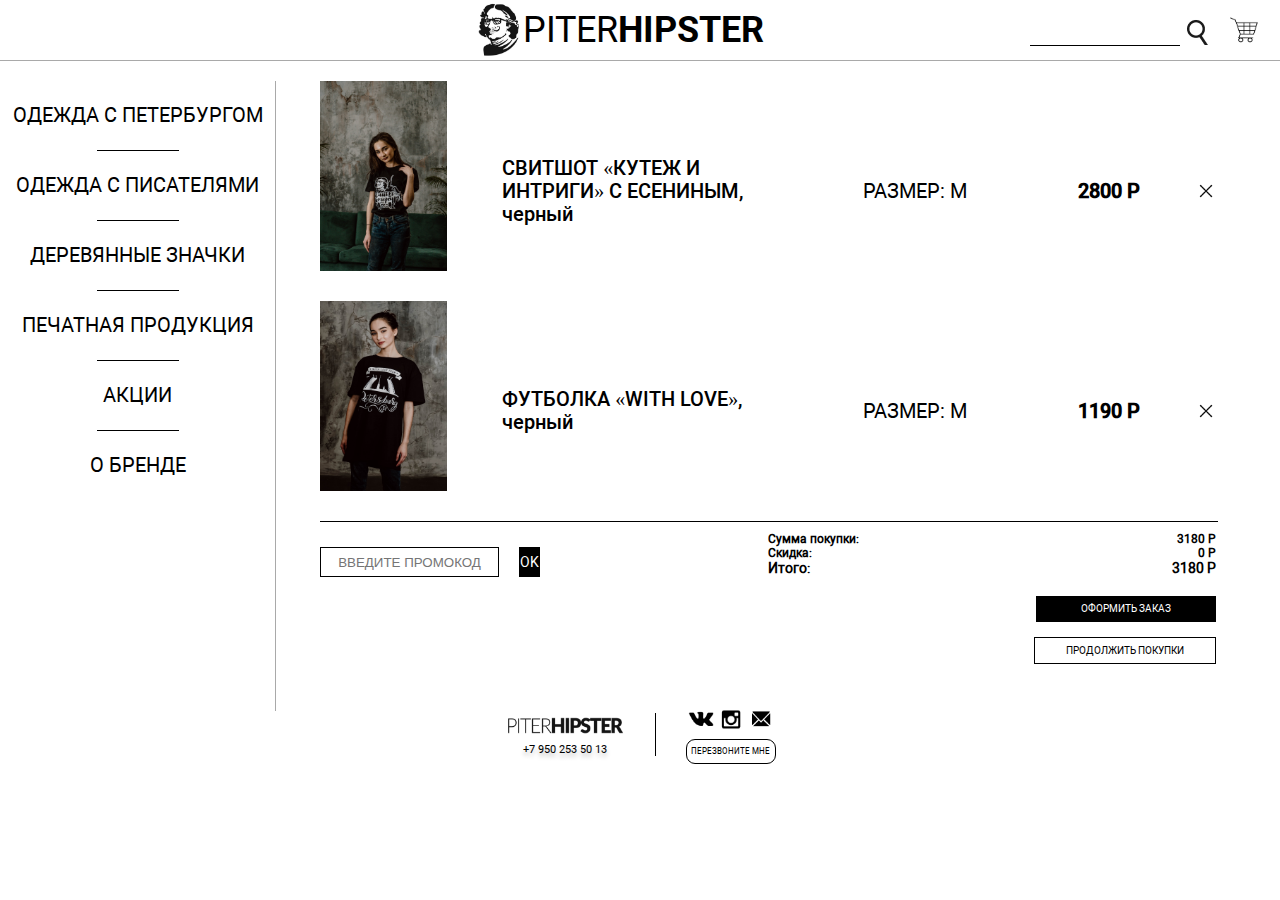
==== commit 1f2ee1a3: "Стилизация кнопок на айфон" ====
--- a/basket.html
+++ b/basket.html
@@ -16,7 +16,13 @@
                 <img src="image/photo_2019-10-30_20-50-35.jpg">
                 <a class="need" href="index.html"><span>PITER</span><span>HIPSTER</span></a>
             </div>
-            <a href="basket.html" class="basket"><img src="image/shopping109.png"></a>
+            <div class="finderAndBascet">
+                <form action="#" method="get">
+                    <input type="text" name="find" id="find">
+                    <input class="style-btn" type="submit" value="">
+                </form>
+                <a href="basket.html" class="basket"><img src="image/shopping109.png"></a>
+            </div>
         </header>
         <article class="main">
             <div class="left-categories" id="left-categories">
@@ -77,7 +83,7 @@
                         <p><strong>3180 Р</strong></p>
                     </div>
                     <div class="order">
-                        <a>ОФОРМИТЬ ЗАКАЗ</a>
+                        <a href="order_form.html">ОФОРМИТЬ ЗАКАЗ</a>
                     </div>
                     <a href="index.html" class="back">
                         <div>ПРОДОЛЖИТЬ ПОКУПКИ</div>
--- a/css/style_basket.css
+++ b/css/style_basket.css
@@ -1,4 +1,35 @@
 @charset "UTF-8";
+::-webkit-input-placeholder {
+  text-align: center; }
+
+:-moz-placeholder {
+  text-align: center; }
+
+::-moz-placeholder {
+  text-align: center; }
+
+:-ms-input-placeholder {
+  text-align: center; }
+
+[type="number"]::-webkit-inner-spin-button,
+[type="number"]::-webkit-outer-spin-button {
+  height: auto; }
+
+[type="search"] {
+  -webkit-appearance: textfield;
+  /* 1 */
+  outline-offset: -2px;
+  /* 2 */ }
+
+[type="search"]::-webkit-search-decoration {
+  -webkit-appearance: none; }
+
+::-webkit-file-upload-button {
+  -webkit-appearance: button;
+  /* 1 */
+  font: inherit;
+  /* 2 */ }
+
 @font-face {
   font-family: Roboto;
   /* Гарнитура шрифта */
@@ -43,12 +74,31 @@
   height: 30px;
   width: 30px;
   box-sizing: border-box;
-  margin-right: 20px; }
+  margin-right: 20px;
+  margin-left: 20px; }
 
 .header__logo {
   display: flex;
   align-items: center;
   justify-content: center; }
+
+.finderAndBascet {
+  display: flex; }
+  .finderAndBascet form {
+    flex-direction: row;
+    display: none; }
+  .finderAndBascet form > input {
+    display: flex;
+    border: none;
+    border-bottom: 1px solid black;
+    width: 150px;
+    height: 30px;
+    text-decoration: none; }
+  .finderAndBascet form .style-btn {
+    background-image: url(../image/finder.png);
+    height: 30px;
+    width: 30px;
+    border: none; }
 
 .feedback {
   position: fixed;
@@ -255,9 +305,9 @@
   .fixed div a {
     font-family: Roboto;
     font-style: normal;
-    font-size: 20px;
+    font-size: 18px;
     font-weight: auto;
-    line-height: 19px;
+    line-height: 21px;
     text-align: center;
     color: #000000;
     text-decoration: none;
@@ -288,6 +338,12 @@
 
 .header a {
   font-size: 36px; }
+
+.header .header__logo {
+  margin-right: -210px; }
+
+.finderAndBascet form {
+  display: flex; }
 
 .left-categories {
   position: fixed;
@@ -344,9 +400,9 @@
     .content .content__total p {
       font-family: Roboto;
       font-style: normal;
-      font-size: 18px;
+      font-size: 12px;
       font-weight: 500;
-      line-height: 21px;
+      line-height: 14px;
       text-align: center;
       color: #000000; }
     .content .content__total .content__sum {
@@ -365,9 +421,9 @@
       .content .content__total .content__finish p {
         font-family: Roboto;
         font-style: normal;
-        font-size: 24px;
-        font-weight: 500;
-        line-height: 28px;
+        font-size: 14px;
+        font-weight: 500;
+        line-height: 16px;
         text-align: center;
         color: #000000; }
     .content .content__total .order {
@@ -382,12 +438,12 @@
         align-items: center;
         text-decoration: none;
         width: 180px;
-        height: 45px;
-        font-family: Roboto;
-        font-style: normal;
-        font-size: 14px;
-        font-weight: 500;
-        line-height: 16px;
+        height: 25.7142857143px;
+        font-family: Roboto;
+        font-style: normal;
+        font-size: 10px;
+        font-weight: 500;
+        line-height: 12px;
         text-align: center;
         color: white;
         margin-bottom: 15px; }
@@ -404,12 +460,12 @@
         text-decoration: none;
         border: 1px solid black;
         width: 180px;
-        height: 45px;
-        font-family: Roboto;
-        font-style: normal;
-        font-size: 14px;
-        font-weight: 500;
-        line-height: 16px;
+        height: 25.7142857143px;
+        font-family: Roboto;
+        font-style: normal;
+        font-size: 10px;
+        font-weight: 500;
+        line-height: 12px;
         text-align: center;
         color: black; }
 
@@ -450,6 +506,35 @@
   position: absolute;
   left: 0;
   top: 15px; }
+  .content__promocod form {
+    display: flex;
+    flex-direction: row; }
+  .content__promocod input {
+    width: 200px;
+    height: 30px;
+    margin-right: 20px;
+    background: white;
+    text-shadow: none;
+    box-shadow: none;
+    border-style: none;
+    border: 0.5px solid #000000;
+    box-sizing: border-box;
+    display: flex;
+    justify-content: center; }
+  .content__promocod .style-btn {
+    display: block;
+    background: black;
+    height: 30px;
+    width: 60px;
+    border-style: none;
+    font-family: Roboto;
+    font-style: normal;
+    font-size: 14px;
+    font-weight: normal;
+    line-height: 20px;
+    text-align: center;
+    color: #000000;
+    color: white; }
 
 @media screen and (min-width: 801px) and (max-width: 1240px) {
   .main .left-categories {
@@ -476,6 +561,12 @@
       text-transform: lowercase; } }
 @media screen and (min-width: 501px) and (max-width: 800px) {
   .content__promocod {
+    display: none; }
+
+  .header .header__logo {
+    margin-right: 0; }
+
+  .finderAndBascet form {
     display: none; }
 
   .header .slide-win > img {
@@ -574,6 +665,12 @@
   .header a {
     font-size: 25px; }
 
+  .header .header__logo {
+    margin-right: 0; }
+
+  .finderAndBascet form {
+    display: none; }
+
   .product_info .content__p {
     flex-direction: column;
     justify-content: center; }
@@ -634,9 +731,9 @@
         width: 350px !important;
         font-family: Roboto;
         font-style: normal;
-        font-size: 14px;
-        font-weight: 500;
-        line-height: 16px;
+        font-size: 10px;
+        font-weight: 500;
+        line-height: 12px;
         text-align: center;
         color: white; }
     .content__total .back {
@@ -645,9 +742,9 @@
         width: 350px !important;
         font-family: Roboto;
         font-style: normal;
-        font-size: 14px;
-        font-weight: 500;
-        line-height: 16px;
+        font-size: 10px;
+        font-weight: 500;
+        line-height: 12px;
         text-align: center;
         color: black; }
 
@@ -664,6 +761,12 @@
   .content__promocod {
     display: none; }
 
+  .header .header__logo {
+    margin-right: 0; }
+
+  .finderAndBascet form {
+    display: none; }
+
   .product_info > img {
     height: 140px;
     margin-bottom: 20px; }
@@ -672,9 +775,111 @@
     flex-direction: column;
     justify-content: center; }
     .product_info .content__p p {
+      font-size: 11px;
+      line-height: 13px;
+      width: 150px; }
+
+  .left-categories {
+    position: absolute;
+    left: 0;
+    width: 100%;
+    height: 300%;
+    display: none;
+    justify-content: center;
+    text-align: center;
+    background-color: white; }
+
+  .main123 {
+    display: flex;
+    justify-content: center;
+    margin-bottom: 40px; }
+
+  .content {
+    width: 90%;
+    padding-right: 5%;
+    padding-left: 5%;
+    margin-right: 0; }
+
+  .content .content__total {
+    align-items: center !important; }
+    .content .content__total p {
+      font-family: Roboto;
+      font-style: normal;
       font-size: 12px;
+      font-weight: 500;
       line-height: 14px;
-      width: 150px; }
+      text-align: center;
+      color: #000000; }
+    .content .content__total .content__sum {
+      width: 100% !important; }
+    .content .content__total .content__discount {
+      width: 100% !important; }
+    .content .content__total .content__finish {
+      width: 100% !important;
+      margin-bottom: 20px; }
+      .content .content__total .content__finish p {
+        font-family: Roboto;
+        font-style: normal;
+        font-size: 14px;
+        font-weight: 500;
+        line-height: 16px;
+        text-align: center;
+        color: #000000; }
+    .content .content__total .order {
+      justify-content: center !important; }
+      .content .content__total .order a {
+        width: 350px !important;
+        font-family: Roboto;
+        font-style: normal;
+        font-size: 10px;
+        font-weight: 500;
+        line-height: 12px;
+        text-align: center;
+        color: white;
+        letter-spacing: 1px; }
+    .content .content__total .back {
+      justify-content: center !important; }
+      .content .content__total .back div {
+        width: 350px !important;
+        font-family: Roboto;
+        font-style: normal;
+        font-size: 10px;
+        font-weight: 500;
+        line-height: 12px;
+        text-align: center;
+        color: black;
+        letter-spacing: 1px; }
+
+  .fixed div a {
+    margin-bottom: 27px;
+    margin-top: 27px; } }
+@media screen and (min-width: 250px) and (max-width: 329px) {
+  .header a {
+    font-size: 20px; }
+
+  .header .slide-win > img {
+    display: block; }
+
+  .content__promocod {
+    display: none; }
+
+  .product_info > img {
+    height: 140px;
+    margin-bottom: 20px; }
+
+  .header .header__logo {
+    margin-right: 0; }
+
+  .finderAndBascet form {
+    display: none; }
+
+  .product_info .content__p {
+    flex-direction: column;
+    justify-content: center; }
+    .product_info .content__p p {
+      font-size: 10px;
+      line-height: 12px;
+      width: 125px; }
 
   .left-categories {
     position: absolute;
@@ -746,99 +951,5 @@
         color: black; }
 
   .fixed div a {
-    margin-bottom: 27px;
-    margin-top: 27px; } }
-@media screen and (min-width: 250px) and (max-width: 329px) {
-  .header a {
-    font-size: 20px; }
-
-  .header .slide-win > img {
-    display: block; }
-
-  .content__promocod {
-    display: none; }
-
-  .product_info > img {
-    height: 140px;
-    margin-bottom: 20px; }
-
-  .product_info .content__p {
-    flex-direction: column;
-    justify-content: center; }
-    .product_info .content__p p {
-      font-size: 10px;
-      line-height: 12px;
-      width: 125px; }
-
-  .left-categories {
-    position: absolute;
-    left: 0;
-    width: 100%;
-    height: 300%;
-    display: none;
-    justify-content: center;
-    text-align: center;
-    background-color: white; }
-
-  .main123 {
-    display: flex;
-    justify-content: center;
-    margin-bottom: 40px; }
-
-  .content {
-    width: 90%;
-    padding-right: 5%;
-    padding-left: 5%;
-    margin-right: 0; }
-
-  .content__total {
-    align-items: center !important; }
-    .content__total p {
-      font-family: Roboto;
-      font-style: normal;
-      font-size: 18px;
-      font-weight: 500;
-      line-height: 21px;
-      text-align: center;
-      color: #000000; }
-    .content__total .content__sum {
-      width: 100% !important; }
-    .content__total .content__discount {
-      width: 100% !important; }
-    .content__total .content__finish {
-      width: 100% !important;
-      margin-bottom: 20px; }
-      .content__total .content__finish p {
-        font-family: Roboto;
-        font-style: normal;
-        font-size: 24px;
-        font-weight: 500;
-        line-height: 28px;
-        text-align: center;
-        color: #000000; }
-    .content__total .order {
-      justify-content: center !important; }
-      .content__total .order a {
-        width: 350px !important;
-        font-family: Roboto;
-        font-style: normal;
-        font-size: 14px;
-        font-weight: 500;
-        line-height: 16px;
-        text-align: center;
-        color: white; }
-    .content__total .back {
-      justify-content: center !important; }
-      .content__total .back div {
-        width: 350px !important;
-        font-family: Roboto;
-        font-style: normal;
-        font-size: 14px;
-        font-weight: 500;
-        line-height: 16px;
-        text-align: center;
-        color: black; }
-
-  .fixed div a {
     margin-bottom: 15px;
     margin-top: 15px; } }
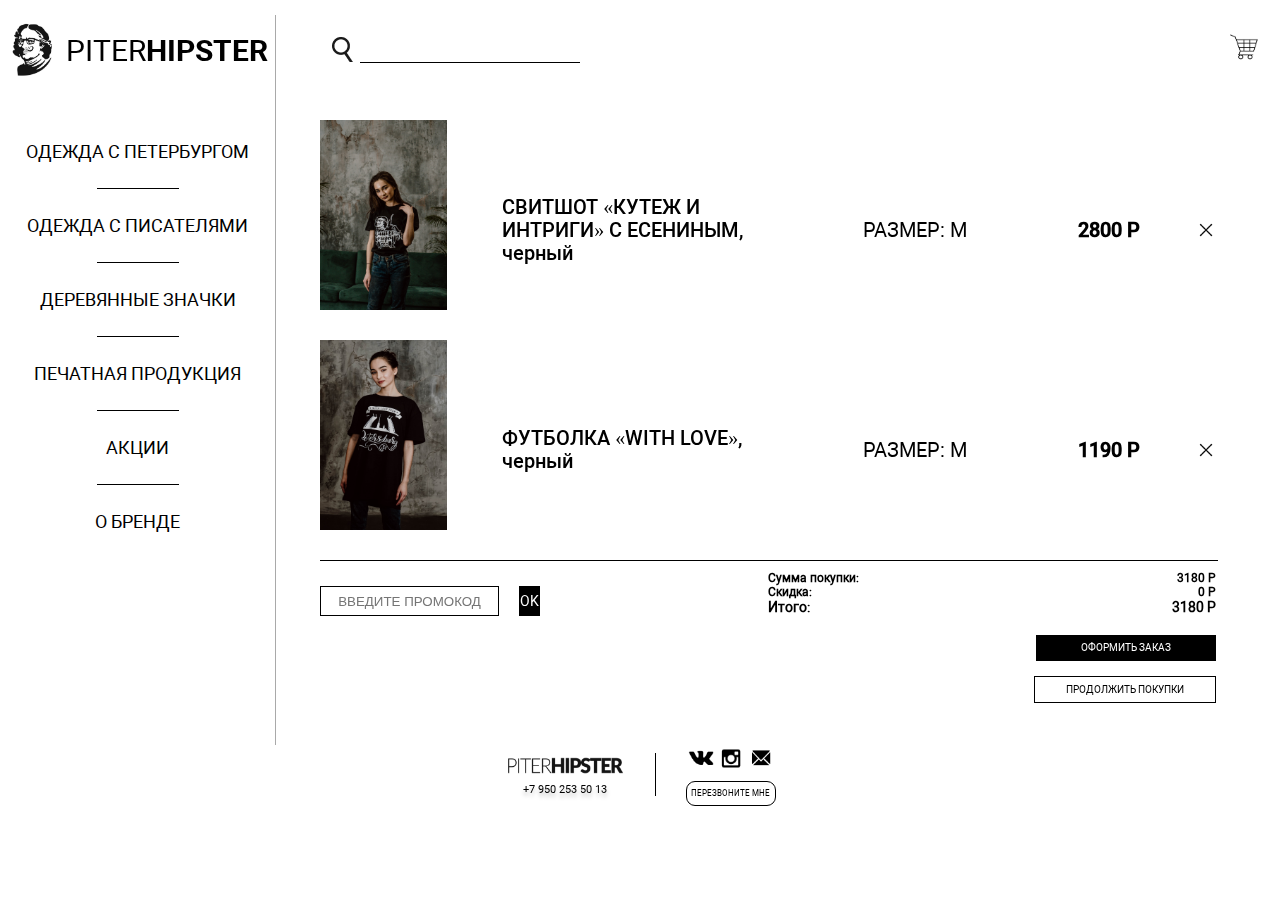
==== commit ab94db8f: "Add files via upload" ====
--- a/basket.html
+++ b/basket.html
@@ -119,9 +119,9 @@
                     
                     <div class="contact-us">
                         <div>
-                            <img src="image/2%201.png">
-                            <img class="insta" src="image/insta%201.png">
-                            <img src="image/1%20992.png">
+                            <a href="https://vk.com/piter.hipster"><img src="image/2%201.png"></a>
+                            <a href="https://www.instagram.com/piter.hipster/"><img class="insta" src="image/insta%201.png"></a>
+                            <a href="https://vk.com/43rom"><img src="image/1%20992.png"></a>
                         </div>
                         <button class="java" href="#call">Перезвоните мне</button>
                     </div>
--- a/css/style_basket.css
+++ b/css/style_basket.css
@@ -70,12 +70,16 @@
     display: block;
     margin-left: 20px; }
 
+.basket {
+  z-index: 99; }
+
 .basket > img {
   height: 30px;
   width: 30px;
   box-sizing: border-box;
   margin-right: 20px;
-  margin-left: 20px; }
+  margin-left: 20px;
+  z-index: 99; }
 
 .header__logo {
   display: flex;
@@ -91,14 +95,15 @@
     display: flex;
     border: none;
     border-bottom: 1px solid black;
-    width: 150px;
+    width: 220px;
     height: 30px;
     text-decoration: none; }
   .finderAndBascet form .style-btn {
     background-image: url(../image/finder.png);
     height: 30px;
     width: 30px;
-    border: none; }
+    border: none;
+    margin-right: 5px; }
 
 .feedback {
   position: fixed;
@@ -190,7 +195,6 @@
 
 .bottom {
   min-height: 100%;
-  background: white;
   margin-bottom: 20px; }
 
 .bottom__container {
@@ -296,7 +300,7 @@
   justify-content: center;
   text-align: center;
   background-color: white;
-  z-index: 3; }
+  z-index: 98; }
 
 .fixed div {
   display: flex;
@@ -314,7 +318,8 @@
     text-transform: uppercase;
     /* identical to box height */
     margin-bottom: 27px;
-    margin-top: 27px; }
+    margin-top: 27px;
+    z-index: 99; }
 
 .show1 {
   z-index: 6 !important;
@@ -536,12 +541,146 @@
     color: #000000;
     color: white; }
 
-@media screen and (min-width: 801px) and (max-width: 1240px) {
-  .main .left-categories {
-    width: 225px; }
-    .main .left-categories div a {
-      font-size: 15px;
-      line-height: 18px; }
+@media screen and (min-width: 1240px) and (max-width: 4000px) {
+  .feedback__form {
+    width: 360px;
+    height: 260px;
+    left: 50%;
+    margin-left: -12.5%; }
+
+  body .finderAndBascet form {
+    flex-direction: row-reverse;
+    justify-content: flex-end; }
+
+  article > h1 {
+    font-size: 24px;
+    line-height: 28px;
+    margin-bottom: 40px; }
+
+  .header {
+    margin-bottom: 20px;
+    height: 100px;
+    border-bottom: none;
+    position: relative; }
+    .header a {
+      font-size: 30px;
+      line-height: 35px; }
+
+  .header__logo {
+    position: absolute;
+    left: 10px; }
+    .header__logo img {
+      margin-right: 10px; }
+
+  .finderAndBascet form {
+    position: absolute;
+    left: 325px; }
+
+  .finderAndBascet form {
+    display: flex;
+    justify-content: flex-start; }
+
+  .left-categories {
+    position: fixed !important;
+    left: 0;
+    top: 15px;
+    width: 275px;
+    height: 70%;
+    padding-top: 100px;
+    z-index: -1;
+    display: flex !important;
+    justify-content: center;
+    align-items: flex-start;
+    background-color: white;
+    border-right: 1px darkgrey solid; }
+
+  .fixed div {
+    display: flex !important;
+    flex-direction: column;
+    align-items: center;
+    justify-content: center; }
+    .fixed div a {
+      font-family: Roboto;
+      font-style: normal;
+      font-size: 18px;
+      font-weight: auto;
+      line-height: 23px;
+      text-align: center;
+      color: #000000;
+      text-decoration: none;
+      /* identical to box height */
+      margin-bottom: 25px;
+      margin-top: 25px; } }
+@media screen and (min-width: 851px) and (max-width: 1240px) {
+  .feedback__form {
+    width: 360px;
+    height: 260px;
+    left: 50%;
+    margin-left: -12.5%; }
+
+  body .finderAndBascet form {
+    flex-direction: row-reverse;
+    justify-content: flex-end; }
+
+  article > h1 {
+    font-size: 24px;
+    line-height: 28px;
+    margin-bottom: 40px; }
+
+  .header {
+    margin-bottom: 20px;
+    height: 100px;
+    border-bottom: none;
+    position: relative; }
+    .header a {
+      font-size: 30px;
+      line-height: 35px; }
+
+  .header__logo {
+    position: absolute;
+    left: 10px; }
+    .header__logo img {
+      margin-right: 10px; }
+
+  .finderAndBascet form {
+    position: absolute;
+    left: 325px; }
+
+  .finderAndBascet form {
+    display: flex;
+    justify-content: flex-start; }
+
+  .left-categories {
+    position: fixed !important;
+    left: 0;
+    top: 15px;
+    width: 275px;
+    height: 70%;
+    padding-top: 100px;
+    z-index: -1;
+    display: flex !important;
+    justify-content: center;
+    align-items: flex-start;
+    background-color: white;
+    border-right: 1px darkgrey solid; }
+
+  .fixed div {
+    display: flex !important;
+    flex-direction: column;
+    align-items: center;
+    justify-content: center; }
+    .fixed div a {
+      font-family: Roboto;
+      font-style: normal;
+      font-size: 18px;
+      font-weight: auto;
+      line-height: 23px;
+      text-align: center;
+      color: #000000;
+      text-decoration: none;
+      /* identical to box height */
+      margin-bottom: 25px;
+      margin-top: 25px; }
 
   .content {
     width: 65%;
@@ -559,7 +698,7 @@
       text-transform: uppercase; }
     .product_info .content__p span {
       text-transform: lowercase; } }
-@media screen and (min-width: 501px) and (max-width: 800px) {
+@media screen and (min-width: 501px) and (max-width: 850px) {
   .content__promocod {
     display: none; }
 
